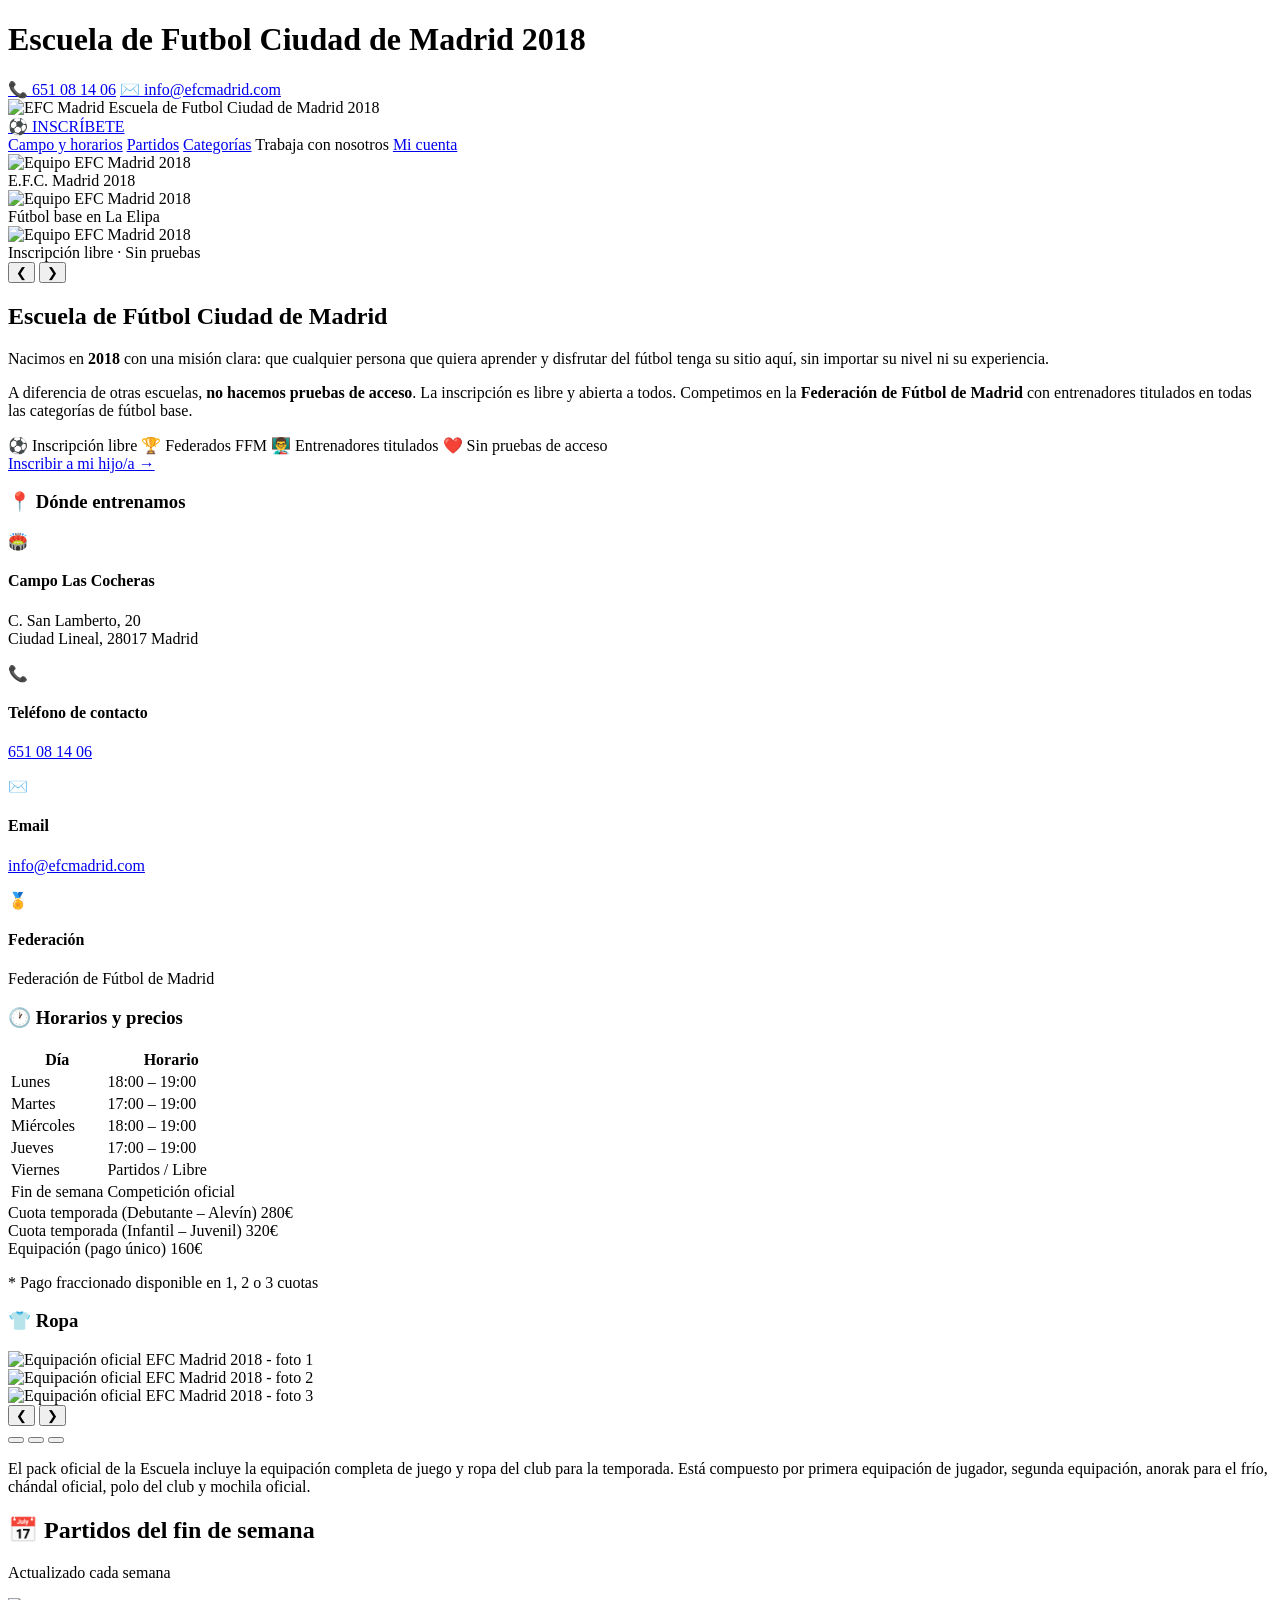
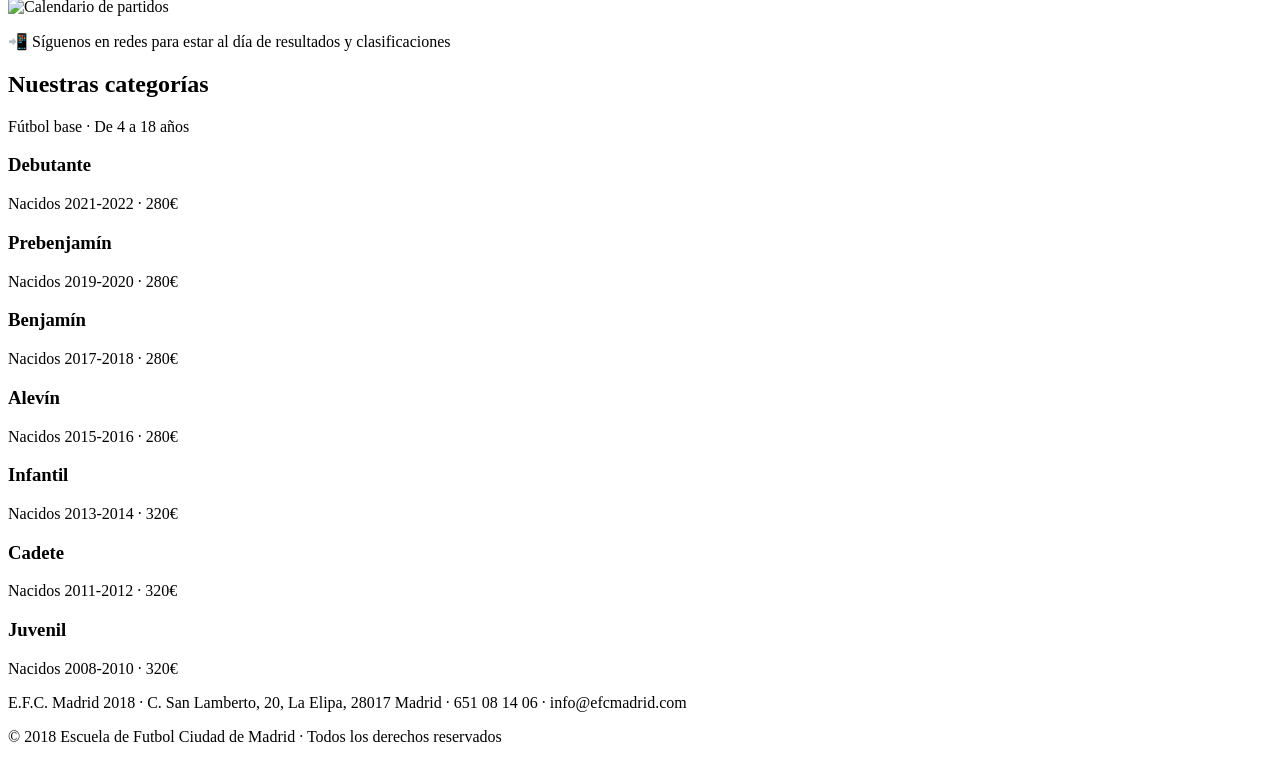
==== src/main/resources/templates/index.html @ 275560f4 "FIX: texto de la ropa del index corregido" ====
<!DOCTYPE html>
<html lang="es" xmlns:th="http://www.thymeleaf.org">
<head>
    <meta charset="UTF-8">
    <meta name="viewport" content="width=device-width, initial-scale=1.0">
    <title>Escuela de Futbol Ciudad de Madrid 2018 | EFC Madrid 2018</title>
    <meta name="description" content="Escuela de Futbol Ciudad de Madrid 2018. Equipo de futbol base en Madrid. Inscripciones abiertas para ninos y ninas.">
    <link rel="stylesheet" th:href="@{/css/styles.css}">
    <link rel="icon" th:href="@{/images/escudo.png}" type="image/png">
    <link href="https://fonts.googleapis.com/css2?family=Oswald:wght@400;600;700&family=Open+Sans:wght@400;600&display=swap" rel="stylesheet">
    <script src="/js/core/constants.js"></script>
    <script src="/js/app.js"></script>
    <script src="/js/index.js"></script>
</head>
<body>

<h1 class="seo-h1-hidden">Escuela de Futbol Ciudad de Madrid 2018</h1>

<!-- BARRA SUPERIOR -->
<div class="topbar">
    <span><a href="tel:651081406">📞 651 08 14 06</a></span>
    <span><a href="mailto:info@efcmadrid.com">✉️ info@efcmadrid.com</a></span>
</div>

<!-- NAVBAR -->
<nav class="navbar">
    <a class="navbar-brand" th:href="@{/}">
        <img th:src="@{/images/escudo.png}" alt="EFC Madrid"/>
        Escuela de Futbol Ciudad de Madrid 2018
    </a>
    <div class="navbar-center">
        <a href="#" data-action="ir-a-inscripcion" class="navbar-inscripcion">⚽ INSCRÍBETE</a>
    </div>
    <div class="navbar-links">
        <a href="#info">Campo y horarios</a>
        <a href="#partidos">Partidos</a>
        <a href="#categorias">Categorías</a>
        <a th:href="@{/trabaja}">Trabaja con nosotros</a>
        <a href="#" data-action="ir-a-cuenta">Mi cuenta</a>
    </div>
</nav>

<!-- HERO SPLIT -->
<div class="hero-split">
    <div class="carrusel">
        <div class="carrusel-slides" id="carrusel-slides">
            <div class="carrusel-slide">
                <img class="carrusel-slide-img" th:src="@{/images/fotoC1.jpeg}" alt="Equipo EFC Madrid 2018"/>
                <div class="carrusel-slide-overlay">
                    <div class="carrusel-texto">E.F.C. Madrid 2018</div>
                </div>
            </div>
            <div class="carrusel-slide">
                <img class="carrusel-slide-img" th:src="@{/images/fotoC2.jpeg}" alt="Equipo EFC Madrid 2018"/>
                <div class="carrusel-slide-overlay">
                    <div class="carrusel-texto">Fútbol base en La Elipa</div>
                </div>
            </div>
            <div class="carrusel-slide">
                <img class="carrusel-slide-img" th:src="@{/images/fotoC3.jpeg}" alt="Equipo EFC Madrid 2018"/>
                <div class="carrusel-slide-overlay">
                    <div class="carrusel-texto">Inscripción libre · Sin pruebas</div>
                </div>
            </div>
        </div>
        <button class="carrusel-btn prev" data-action="mover-carrusel" data-dir="-1">❮</button>
        <button class="carrusel-btn next" data-action="mover-carrusel" data-dir="1">❯</button>
        <div class="carrusel-dots" id="carrusel-dots">
            <div class="carrusel-dot active" data-action="ir-a-slide" data-slide="0"></div>
            <div class="carrusel-dot" data-action="ir-a-slide" data-slide="1"></div>
            <div class="carrusel-dot" data-action="ir-a-slide" data-slide="2"></div>
        </div>
    </div>

    <div class="club-hero">
        <h2>Escuela de Fútbol Ciudad de Madrid</h2>
        <p>Nacimos en <strong>2018</strong> con una misión clara:
            que cualquier persona que quiera aprender y disfrutar del fútbol tenga su sitio aquí,
            sin importar su nivel ni su experiencia.</p>
        <p>A diferencia de otras escuelas, <strong>no hacemos pruebas de acceso</strong>.
            La inscripción es libre y abierta a todos. Competimos en la
            <strong>Federación de Fútbol de Madrid</strong> con
            entrenadores titulados en todas las categorías de fútbol base.</p>
        <div class="club-valores">
            <span class="valor-badge">⚽ Inscripción libre</span>
            <span class="valor-badge">🏆 Federados FFM</span>
            <span class="valor-badge">👨‍🏫 Entrenadores titulados</span>
            <span class="valor-badge">❤️ Sin pruebas de acceso</span>
        </div>
        <a href="#" data-action="ir-a-inscripcion" class="btn-primary">Inscribir a mi hijo/a →</a>
    </div>
</div>

<!-- INFO + HORARIOS -->
<div class="info-split" id="info">
    <div class="info-left">
        <h3>📍 Dónde entrenamos</h3>
        <div class="info-item">
            <div class="info-item-icon">🏟️</div>
            <div class="info-item-text">
                <h4>Campo Las Cocheras</h4>
                <p>C. San Lamberto, 20<br>Ciudad Lineal, 28017 Madrid</p>
            </div>
        </div>
        <div class="info-item">
            <div class="info-item-icon">📞</div>
            <div class="info-item-text">
                <h4>Teléfono de contacto</h4>
                <p><a href="tel:651081406">651 08 14 06</a></p>
            </div>
        </div>
        <div class="info-item">
            <div class="info-item-icon">✉️</div>
            <div class="info-item-text">
                <h4>Email</h4>
                <p><a href="mailto:info@efcmadrid.com">info@efcmadrid.com</a></p>
            </div>
        </div>
        <div class="info-item">
            <div class="info-item-icon">🏅</div>
            <div class="info-item-text">
                <h4>Federación</h4>
                <p>Federación de Fútbol de Madrid</p>
            </div>
        </div>
    </div>

    <div class="info-right">
        <h3>🕐 Horarios y precios</h3>
        <table class="horario-tabla">
            <thead>
            <tr>
                <th>Día</th>
                <th>Horario</th>
            </tr>
            </thead>
            <tbody>
            <tr><td>Lunes</td><td>18:00 – 19:00</td></tr>
            <tr><td>Martes</td><td>17:00 – 19:00</td></tr>
            <tr><td>Miércoles</td><td>18:00 – 19:00</td></tr>
            <tr><td>Jueves</td><td>17:00 – 19:00</td></tr>
            <tr><td>Viernes</td><td>Partidos / Libre</td></tr>
            <tr><td>Fin de semana</td><td>Competición oficial</td></tr>
            </tbody>
        </table>
        <div class="precios">
            <div class="precio-item">
                <span>Cuota temporada (Debutante – Alevín)</span>
                <span>280€</span>
            </div>
            <div class="precio-item">
                <span>Cuota temporada (Infantil – Juvenil)</span>
                <span>320€</span>
            </div>
            <div class="precio-item">
                <span>Equipación (pago único)</span>
                <span>160€</span>
            </div>
            <p class="precios-nota">* Pago fraccionado disponible en 1, 2 o 3 cuotas</p>
        </div>
    </div>

    <div class="info-right info-ropa">
        <h3>👕 Ropa</h3>
        <div class="ropa-carrusel" id="ropa-carrusel">
            <div class="ropa-carrusel-track" id="ropa-carrusel-track">
                <div class="ropa-slide">
                    <img class="ropa-slide-img" th:src="@{/images/fotoRopa1.jpeg}" alt="Equipación oficial EFC Madrid 2018 - foto 1"/>
                </div>
                <div class="ropa-slide">
                    <img class="ropa-slide-img" th:src="@{/images/fotoRopa2.jpeg}" alt="Equipación oficial EFC Madrid 2018 - foto 2"/>
                </div>
                <div class="ropa-slide">
                    <img class="ropa-slide-img" th:src="@{/images/fotoRopa3.jpeg}" alt="Equipación oficial EFC Madrid 2018 - foto 3"/>
                </div>
            </div>
            <button class="ropa-carrusel-btn prev" data-action="ropa-prev" aria-label="Imagen anterior">❮</button>
            <button class="ropa-carrusel-btn next" data-action="ropa-next" aria-label="Imagen siguiente">❯</button>
            <div class="ropa-carrusel-dots" id="ropa-carrusel-dots">
                <button class="ropa-dot active" data-action="ropa-go" data-slide="0" aria-label="Ver imagen 1"></button>
                <button class="ropa-dot" data-action="ropa-go" data-slide="1" aria-label="Ver imagen 2"></button>
                <button class="ropa-dot" data-action="ropa-go" data-slide="2" aria-label="Ver imagen 3"></button>
            </div>
        </div>
        <p class="ropa-desc">
            El pack oficial de la Escuela incluye la equipación completa de juego y ropa del club para la temporada.
            Está compuesto por primera equipación de jugador, segunda equipación, anorak para el frío, chándal oficial,
            polo del club y mochila oficial.
        </p>
    </div>
</div>

<!-- CALENDARIO + CATEGORÍAS -->
<div class="cal-cat-split">
    <div class="calendario-section" id="partidos">
        <h2>📅 Partidos del fin de semana</h2>
        <p class="sub">Actualizado cada semana</p>
        <img th:src="@{/images/calendario.png}" alt="Calendario de partidos"/>
        <p class="aviso">📲 Síguenos en redes para estar al día de resultados y clasificaciones</p>
    </div>

    <div class="categorias-section" id="categorias">
        <h2>Nuestras categorías</h2>
        <p class="sub">Fútbol base · De 4 a 18 años</p>
        <div class="categorias-grid">
            <div class="categoria-card">
                <h3>Debutante</h3>
                <p>Nacidos 2021-2022 · 280€</p>
            </div>
            <div class="categoria-card">
                <h3>Prebenjamín</h3>
                <p>Nacidos 2019-2020 · 280€</p>
            </div>
            <div class="categoria-card">
                <h3>Benjamín</h3>
                <p>Nacidos 2017-2018 · 280€</p>
            </div>
            <div class="categoria-card">
                <h3>Alevín</h3>
                <p>Nacidos 2015-2016 · 280€</p>
            </div>
            <div class="categoria-card">
                <h3>Infantil</h3>
                <p>Nacidos 2013-2014 · 320€</p>
            </div>
            <div class="categoria-card">
                <h3>Cadete</h3>
                <p>Nacidos 2011-2012 · 320€</p>
            </div>
            <div class="categoria-card categoria-card-wide">
                <h3>Juvenil</h3>
                <p>Nacidos 2008-2010 · 320€</p>
            </div>
        </div>
    </div>
</div>

<!-- FOOTER -->
<footer class="footer">
    <p th:text="#{footer.full.line1}">E.F.C. Madrid 2018 · C. San Lamberto, 20, La Elipa, 28017 Madrid · 651 08 14 06 · info@efcmadrid.com</p>
    <p th:text="#{footer.full.line2}">© 2018 Escuela de Futbol Ciudad de Madrid · Todos los derechos reservados</p>
</footer>

</body>
</html>
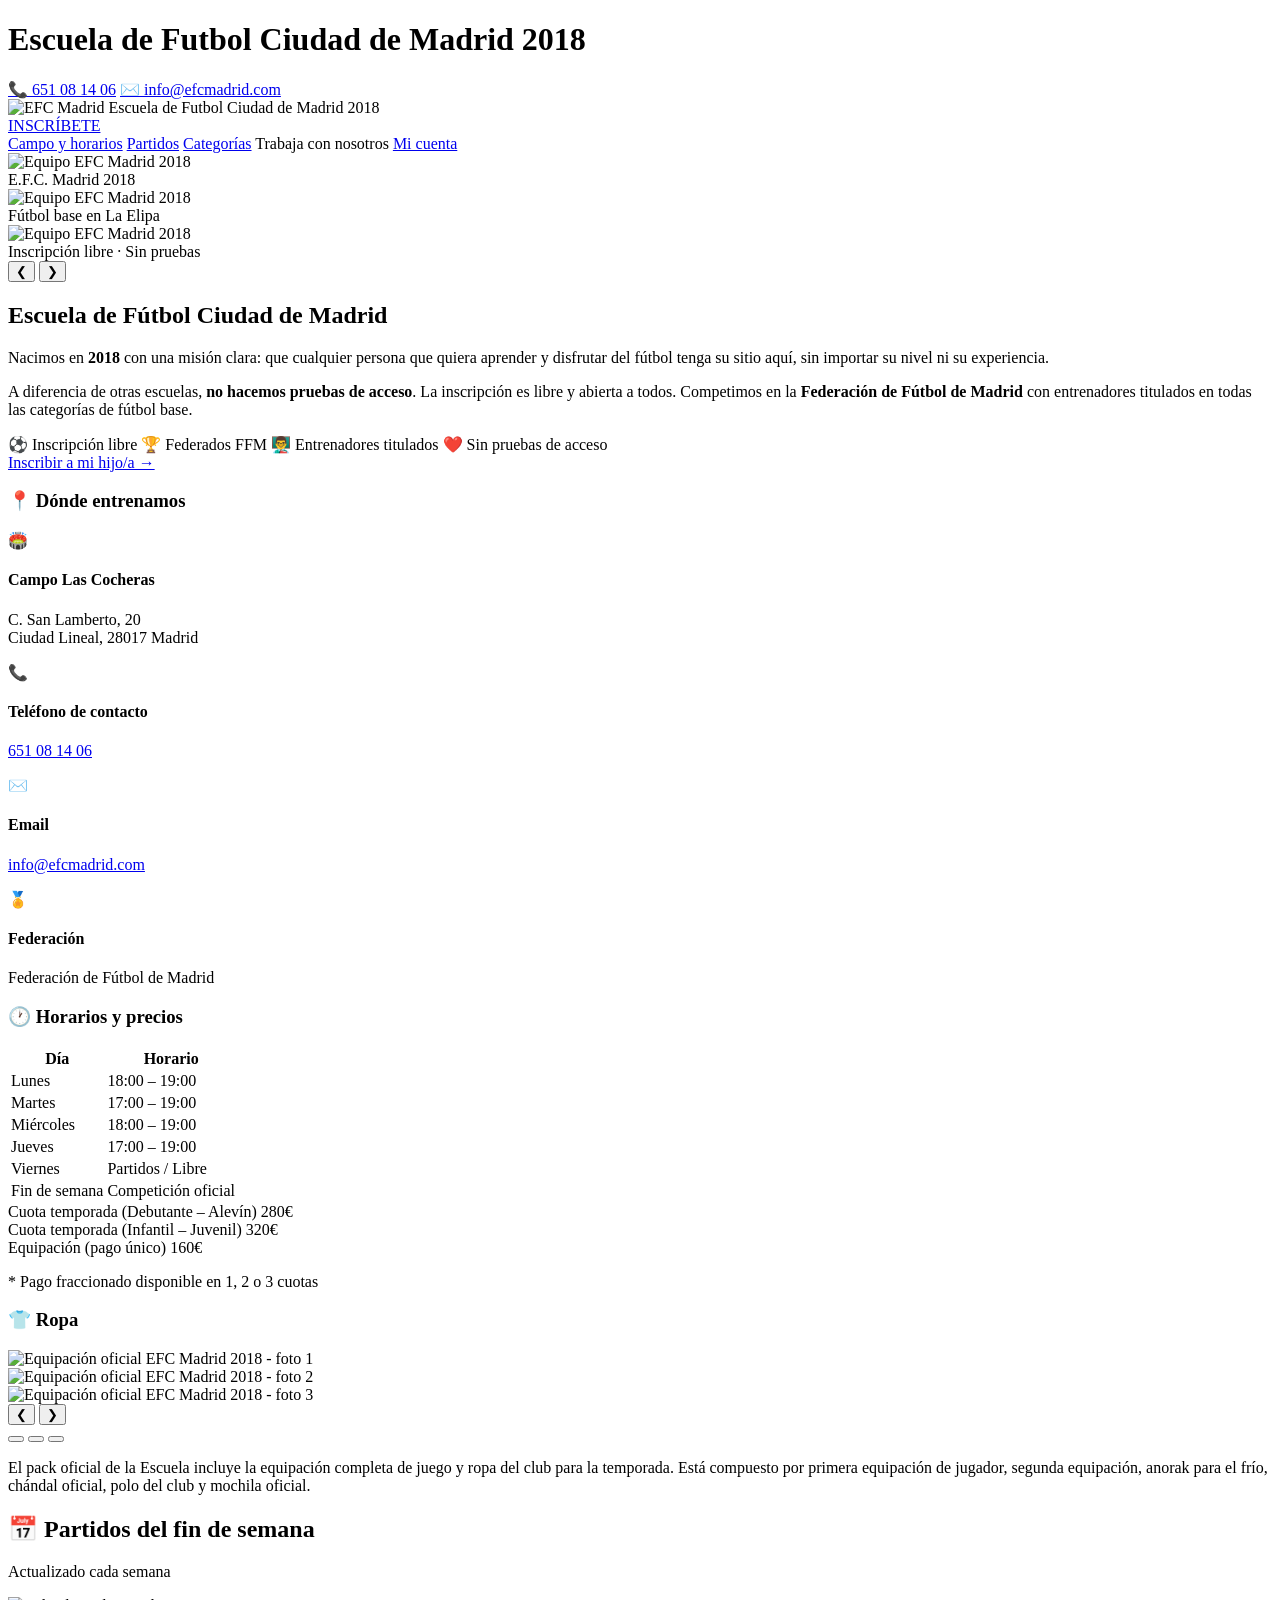
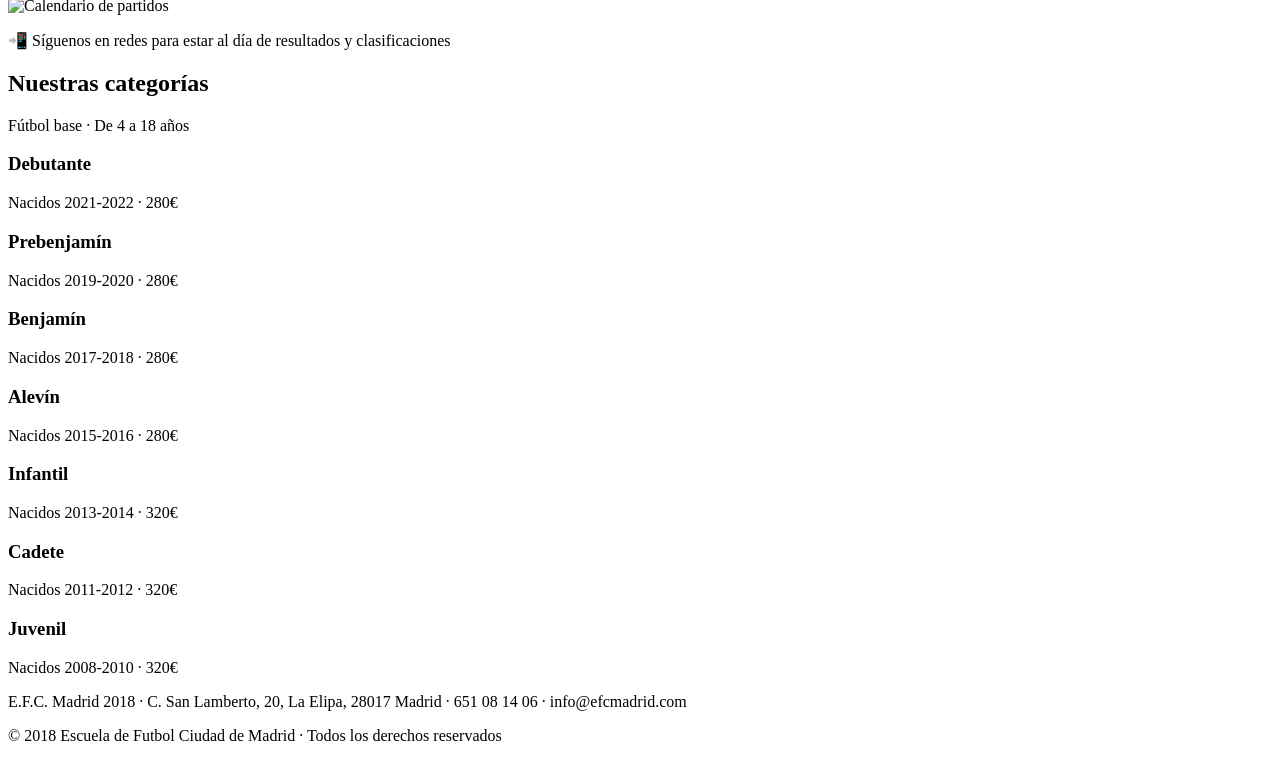
==== commit 17cd49d8: "Merge remote-tracking branch 'origin/main'" ====
--- a/src/main/resources/templates/index.html
+++ b/src/main/resources/templates/index.html
@@ -29,7 +29,7 @@
         Escuela de Futbol Ciudad de Madrid 2018
     </a>
     <div class="navbar-center">
-        <a href="#" data-action="ir-a-inscripcion" class="navbar-inscripcion">⚽ INSCRÍBETE</a>
+        <a href="#" data-action="ir-a-inscripcion" class="navbar-inscripcion">INSCRÍBETE</a>
     </div>
     <div class="navbar-links">
         <a href="#info">Campo y horarios</a>
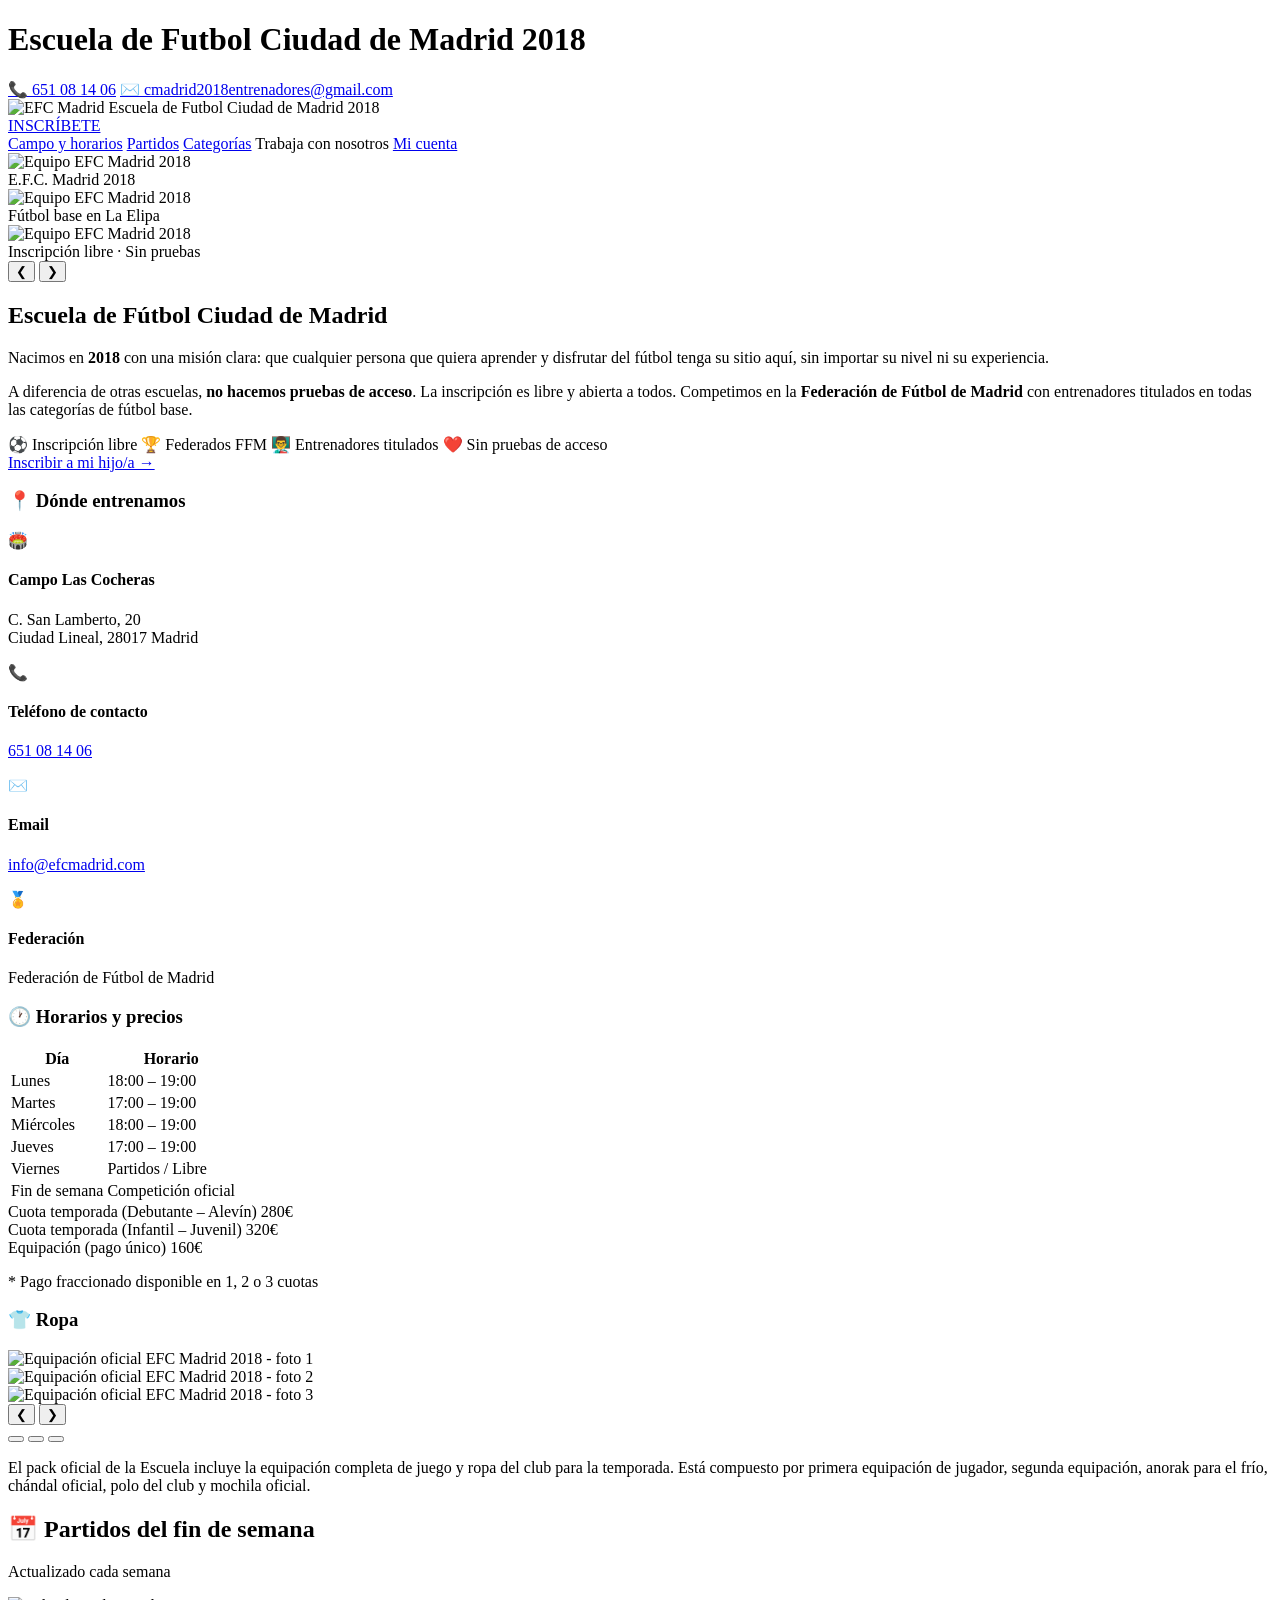
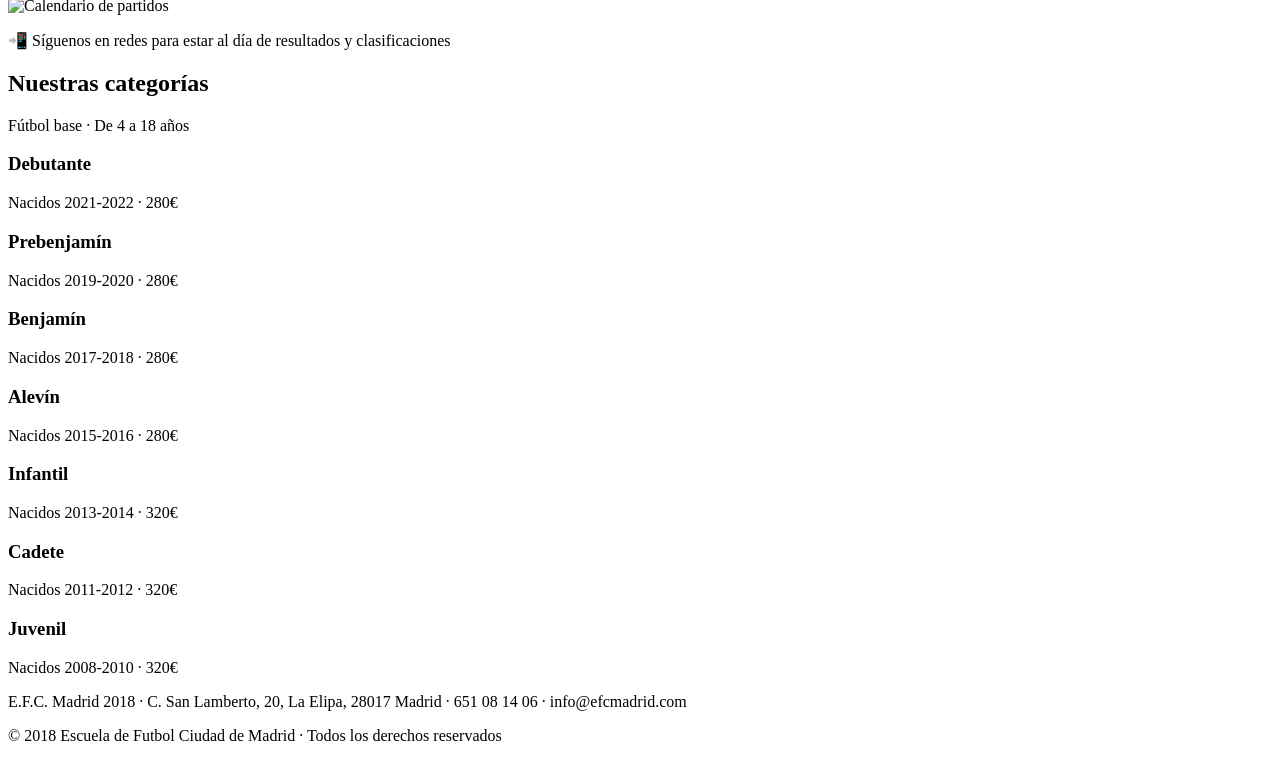
==== commit 1cad701c: "FIX: EMAIL" ====
--- a/src/main/resources/templates/index.html
+++ b/src/main/resources/templates/index.html
@@ -19,7 +19,7 @@
 <!-- BARRA SUPERIOR -->
 <div class="topbar">
     <span><a href="tel:651081406">📞 651 08 14 06</a></span>
-    <span><a href="mailto:info@efcmadrid.com">✉️ info@efcmadrid.com</a></span>
+    <span><a href="mailto:info@efcmadrid.com">✉️ cmadrid2018entrenadores@gmail.com</a></span>
 </div>
 
 <!-- NAVBAR -->
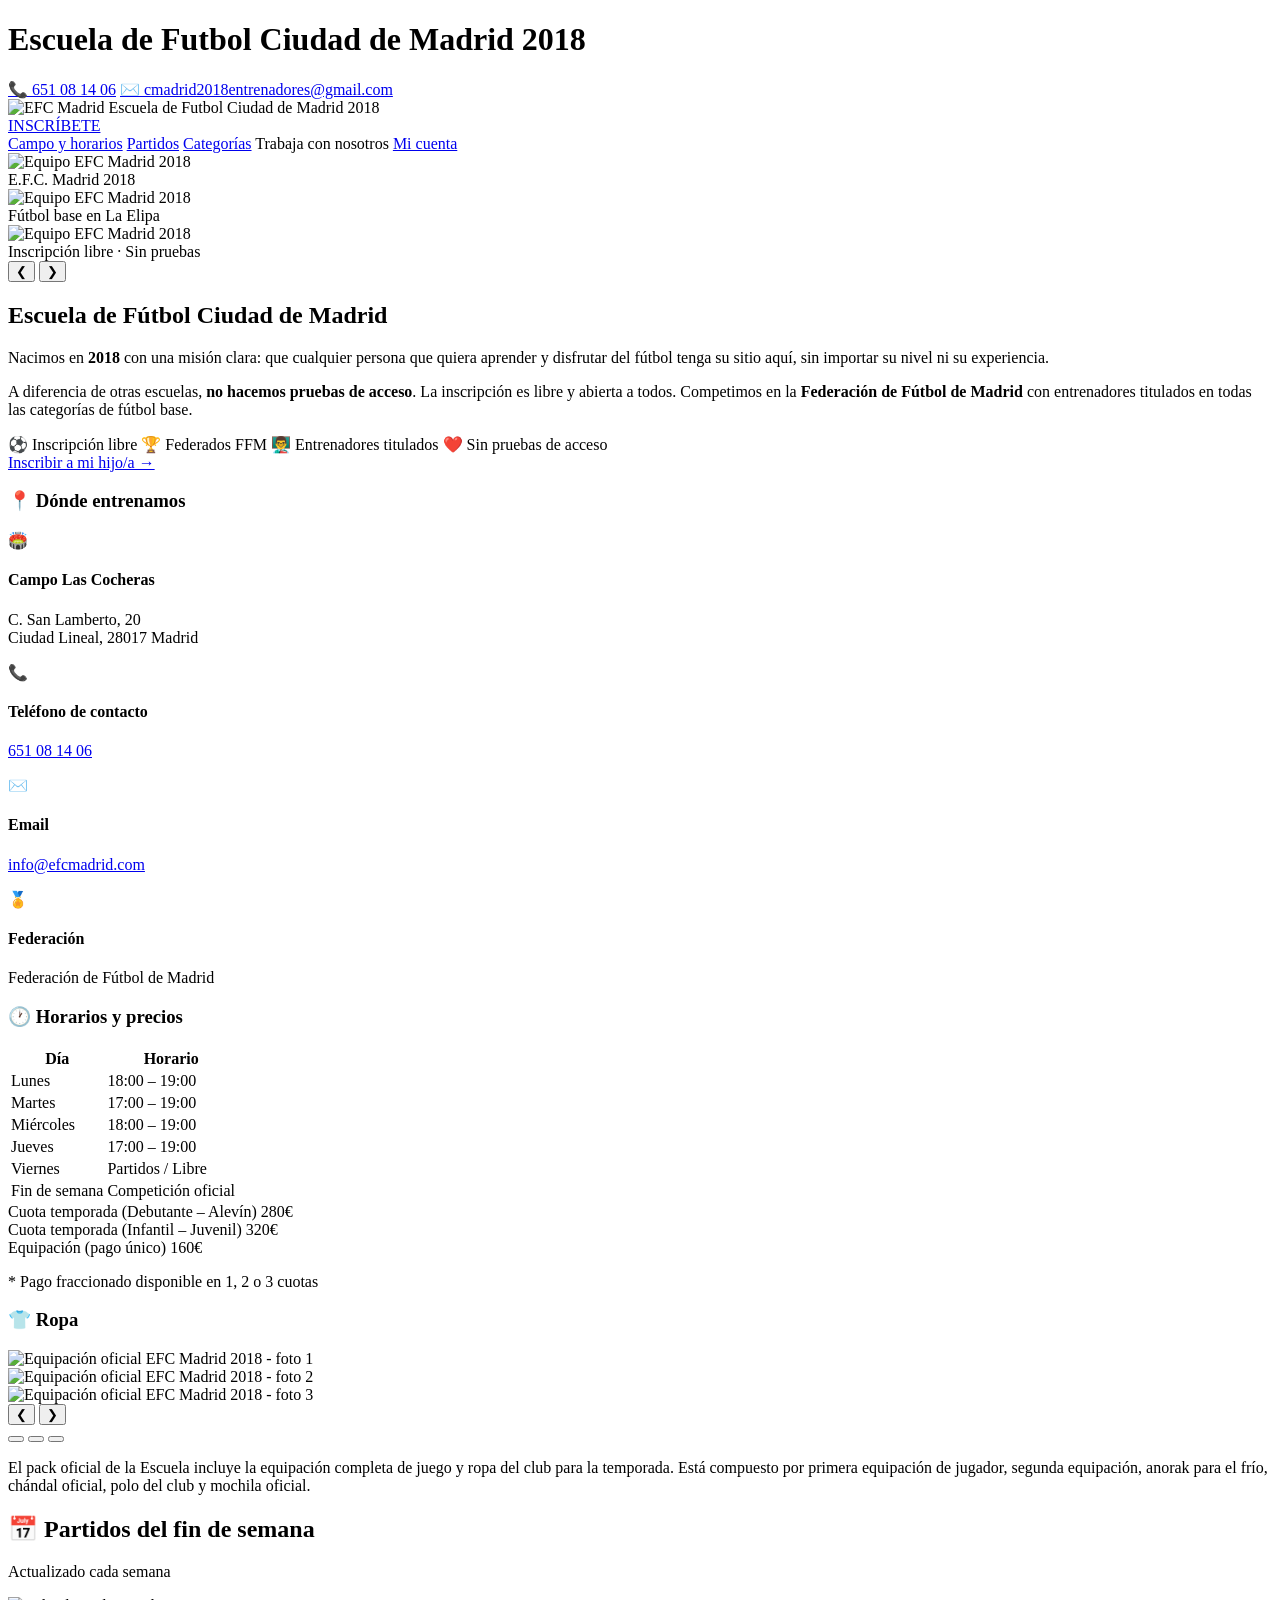
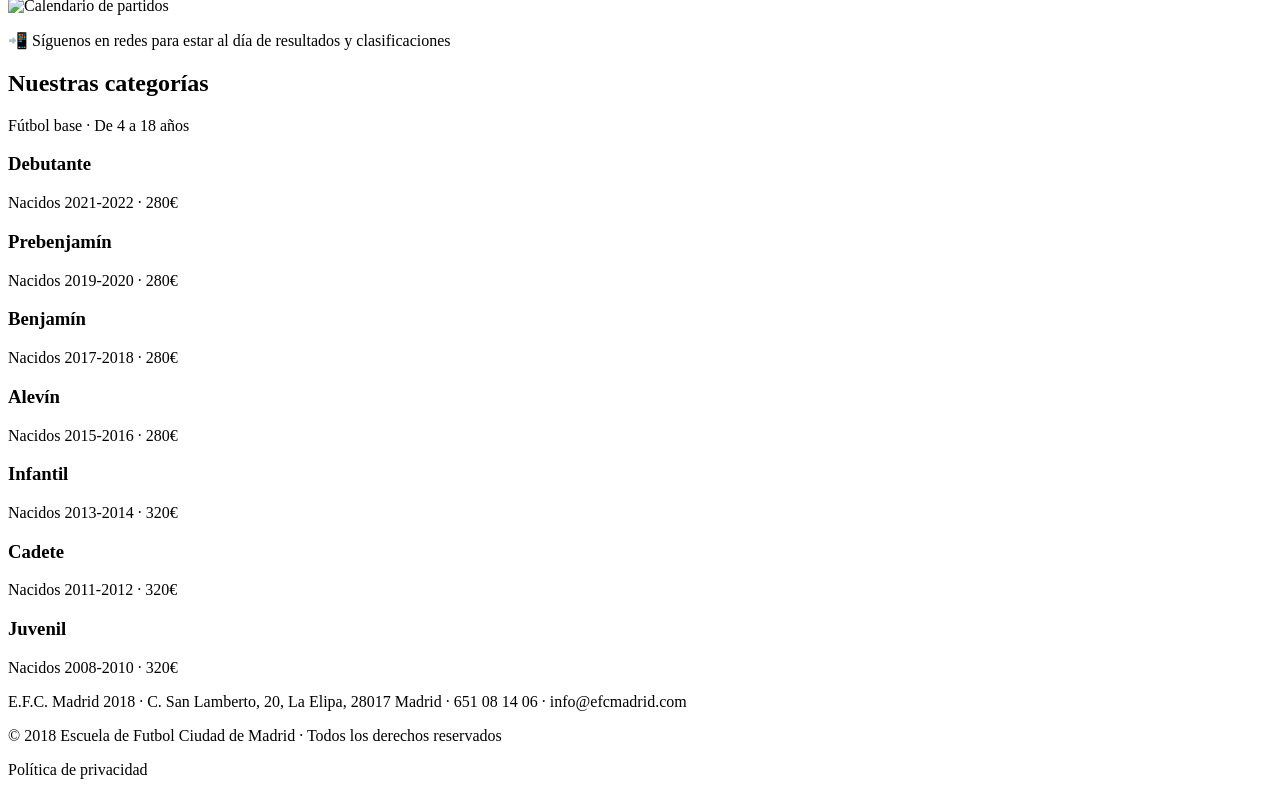
==== commit 2bb1c2a2: "ADD: terminos y condiciones para tratar los datos (RGPD)" ====
--- a/src/main/resources/templates/index.html
+++ b/src/main/resources/templates/index.html
@@ -239,6 +239,7 @@
 <footer class="footer">
     <p th:text="#{footer.full.line1}">E.F.C. Madrid 2018 · C. San Lamberto, 20, La Elipa, 28017 Madrid · 651 08 14 06 · info@efcmadrid.com</p>
     <p th:text="#{footer.full.line2}">© 2018 Escuela de Futbol Ciudad de Madrid · Todos los derechos reservados</p>
+    <a th:href="@{/privacidad}">Política de privacidad</a>
 </footer>
 
 </body>
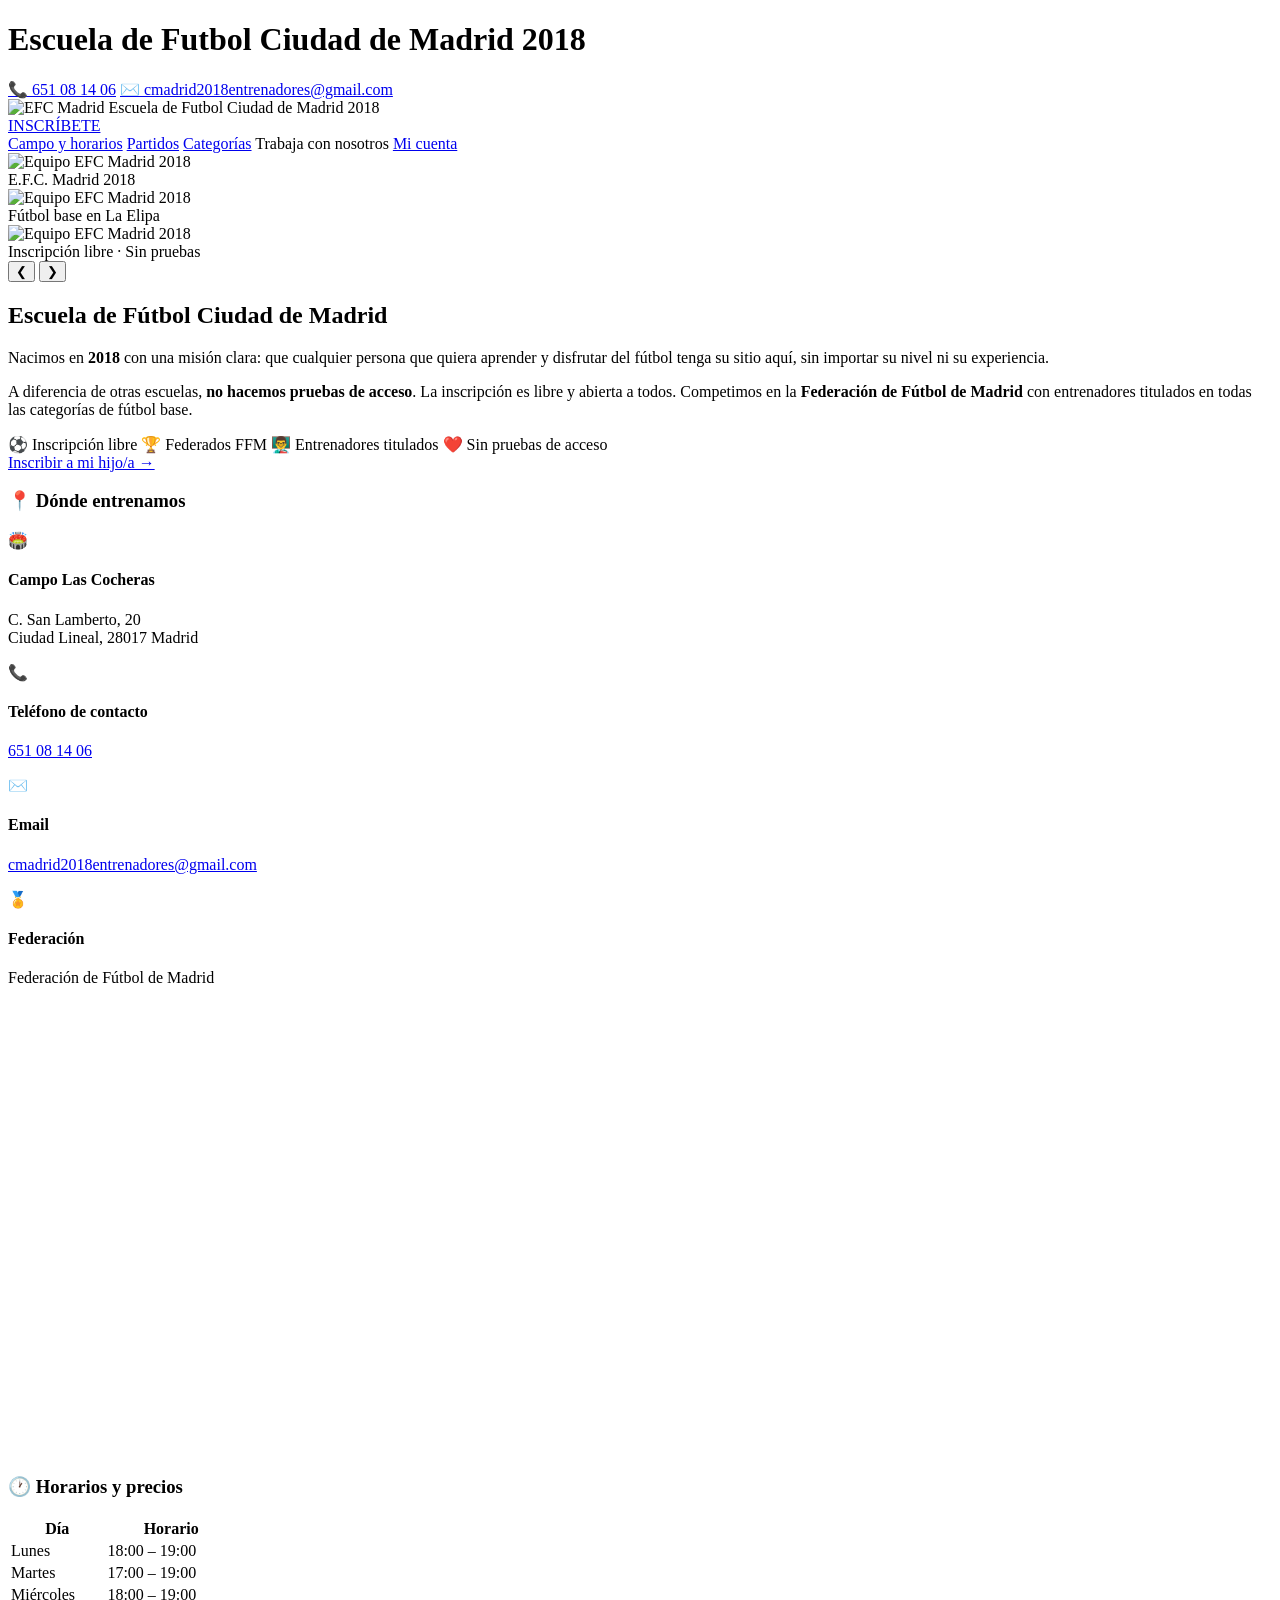
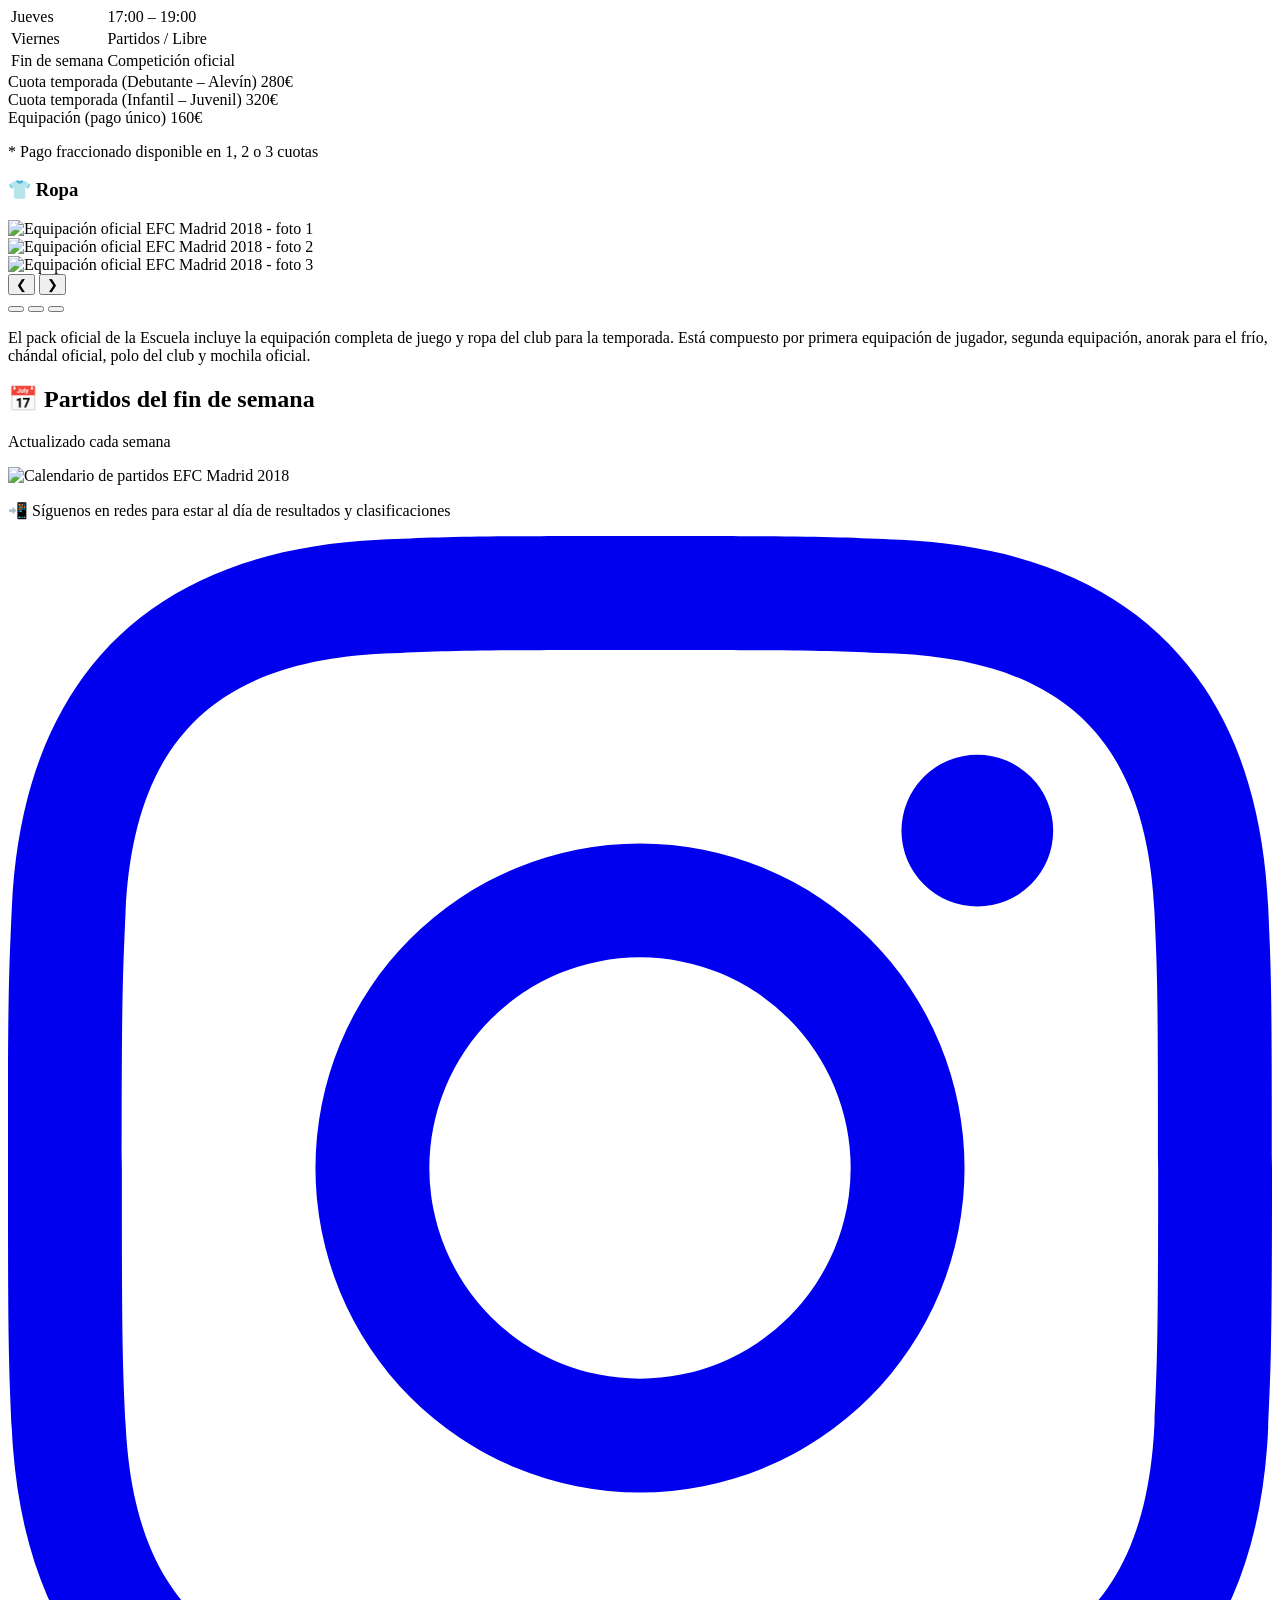
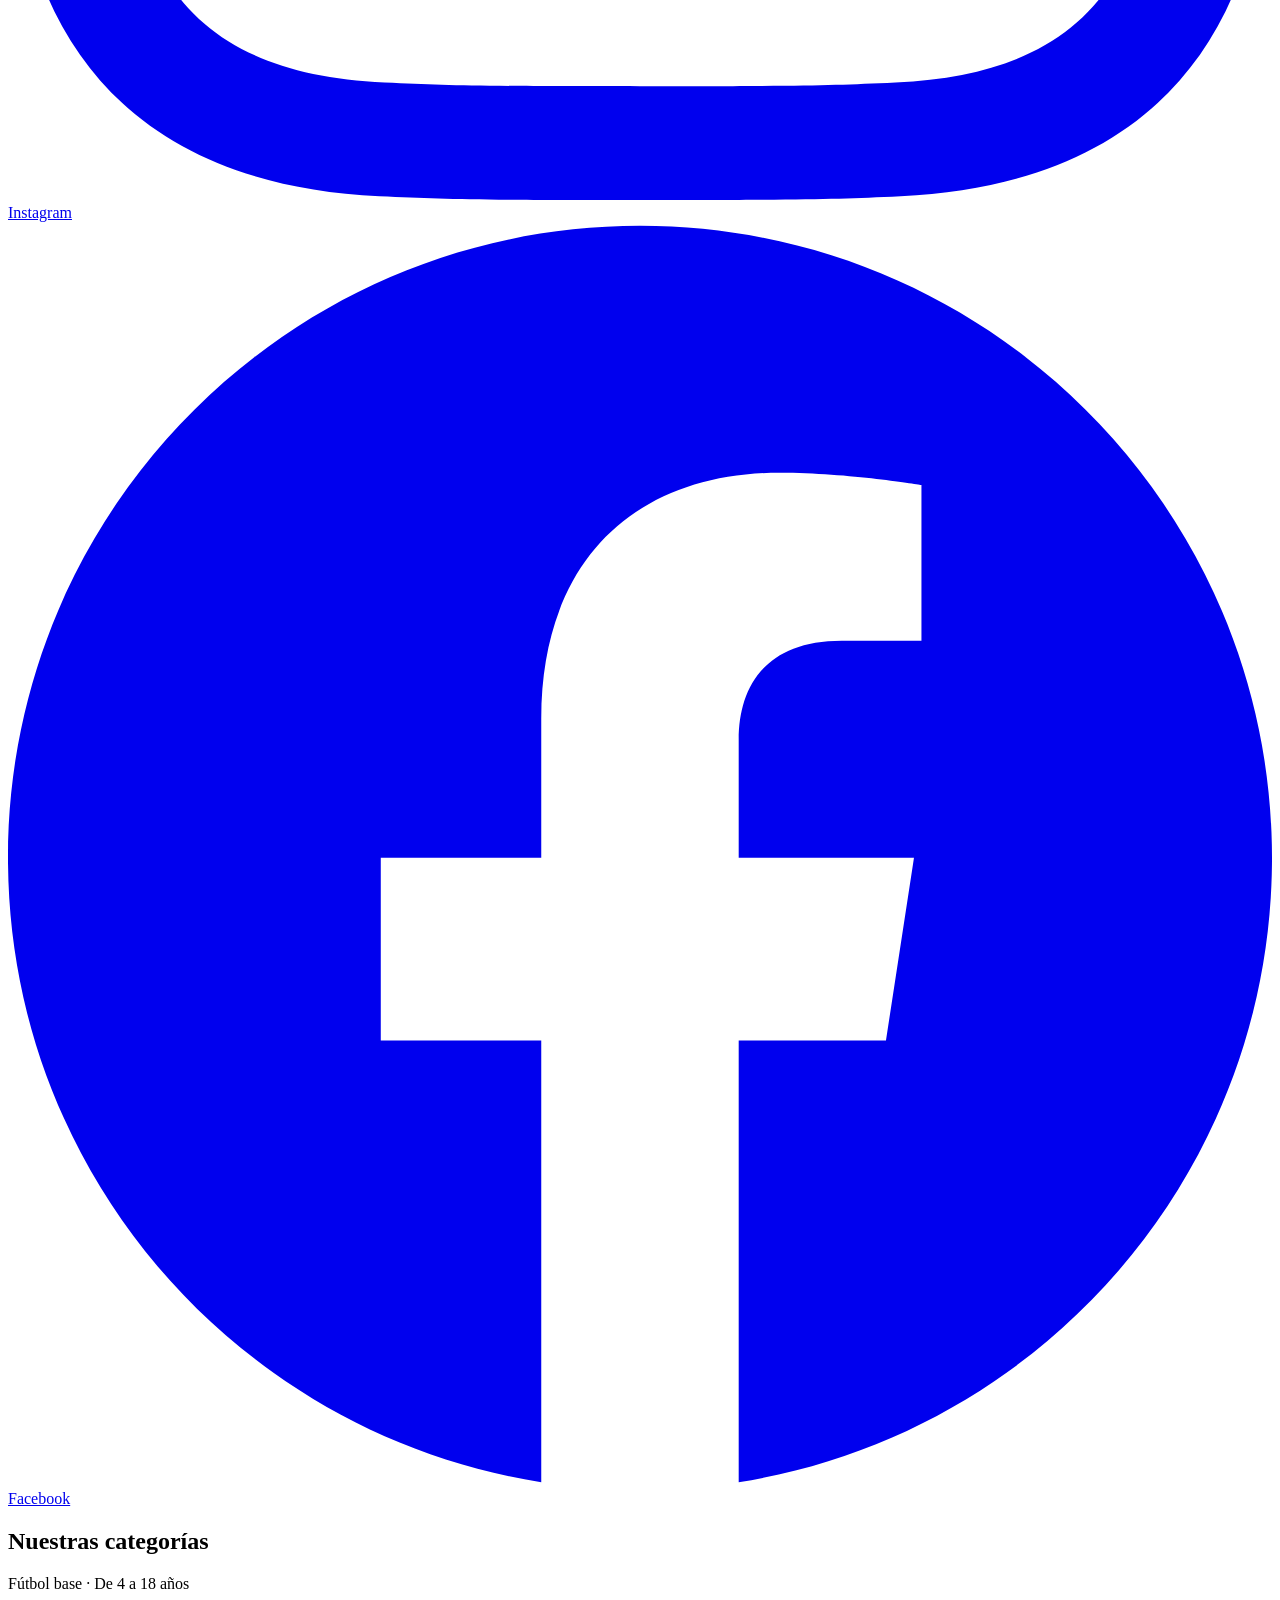
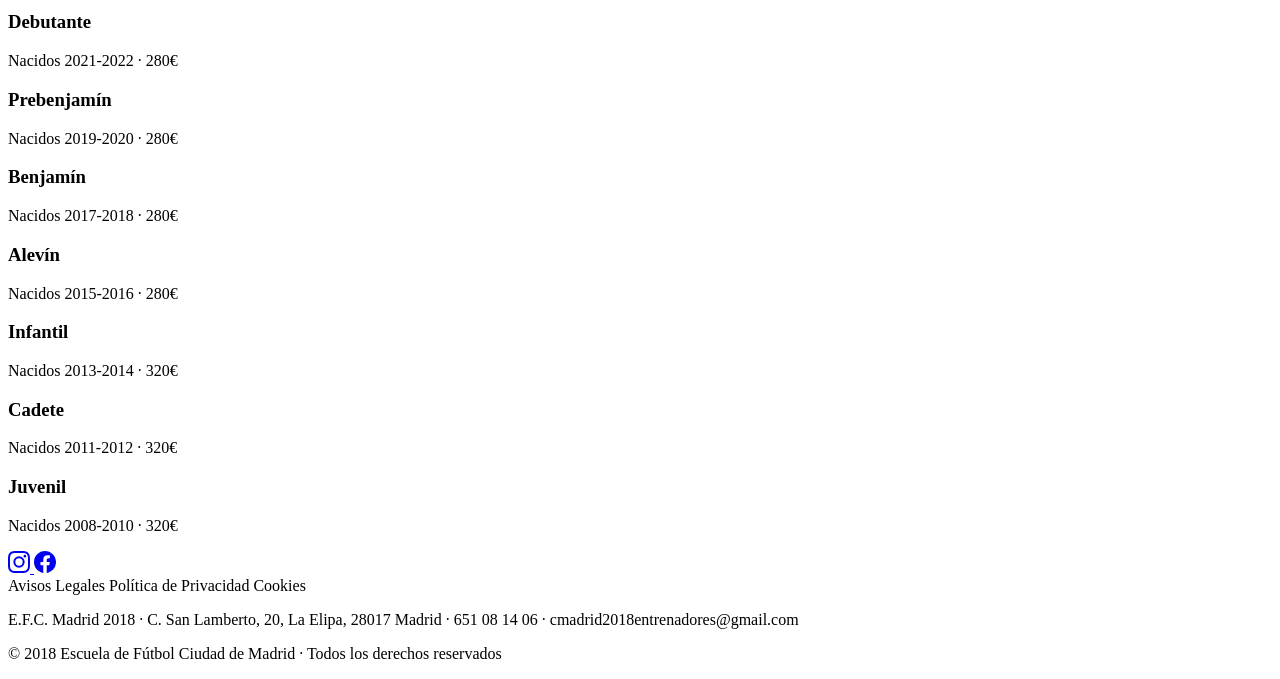
==== commit edbf49d9: "ADD: mapa añadido a la seccion de campo y horarios. Etiquetas que redirigen directamente a las redes" ====
--- a/src/main/resources/templates/index.html
+++ b/src/main/resources/templates/index.html
@@ -1,10 +1,15 @@
 <!DOCTYPE html>
-<html lang="es" xmlns:th="http://www.thymeleaf.org">
+<html lang="es">
 <head>
     <meta charset="UTF-8">
     <meta name="viewport" content="width=device-width, initial-scale=1.0">
     <title>Escuela de Futbol Ciudad de Madrid 2018 | EFC Madrid 2018</title>
-    <meta name="description" content="Escuela de Futbol Ciudad de Madrid 2018. Equipo de futbol base en Madrid. Inscripciones abiertas para ninos y ninas.">
+    <meta name="description" content="Escuela de Fútbol Ciudad de Madrid 2018. Fútbol base en La Elipa para niños y niñas de 4 a 18 años. Inscripción libre, sin pruebas de acceso. Entrenadores titulados. Federados FFM."/>
+    <meta name="keywords" content="escuela futbol madrid, futbol base madrid, futbol la elipa, futbol infantil madrid, futbol juvenil madrid, EFC Madrid"/>
+    <meta property="og:title" content="Escuela de Fútbol Ciudad de Madrid 2018"/>
+    <meta property="og:description" content="Fútbol base en La Elipa para niños de 4 a 18 años. Inscripción libre y sin pruebas de acceso."/>
+    <meta property="og:url" content="https://efcmadrid2018.com"/>
+    <meta property="og:type" content="website"/>
     <link rel="stylesheet" th:href="@{/css/styles.css}">
     <link rel="icon" th:href="@{/images/escudo.png}" type="image/png">
     <link href="https://fonts.googleapis.com/css2?family=Oswald:wght@400;600;700&family=Open+Sans:wght@400;600&display=swap" rel="stylesheet">
@@ -19,7 +24,7 @@
 <!-- BARRA SUPERIOR -->
 <div class="topbar">
     <span><a href="tel:651081406">📞 651 08 14 06</a></span>
-    <span><a href="mailto:info@efcmadrid.com">✉️ cmadrid2018entrenadores@gmail.com</a></span>
+    <span><a href="mailto:cmadrid2018entrenadores@gmail.com">✉️ cmadrid2018entrenadores@gmail.com</a></span>
 </div>
 
 <!-- NAVBAR -->
@@ -113,7 +118,7 @@
             <div class="info-item-icon">✉️</div>
             <div class="info-item-text">
                 <h4>Email</h4>
-                <p><a href="mailto:info@efcmadrid.com">info@efcmadrid.com</a></p>
+                <p><a href="mailto:cmadrid2018entrenadores@gmail.com">cmadrid2018entrenadores@gmail.com</a></p>
             </div>
         </div>
         <div class="info-item">
@@ -122,6 +127,11 @@
                 <h4>Federación</h4>
                 <p>Federación de Fútbol de Madrid</p>
             </div>
+        </div>
+
+        <!-- MAPA GOOGLE MAPS -->
+        <div class="mapa-container">
+            <iframe title="Mapa de ubicación" src="https://www.google.com/maps/embed?pb=!1m18!1m12!1m3!1d3037.4229421502796!2d-3.653195523597633!3d40.42163275534041!2m3!1f0!2f0!3f0!3m2!1i1024!2i768!4f13.1!3m3!1m2!1s0xd422f2dbd1f0f91%3A0x8de8bdaffdf27888!2sEscuela%20de%20F%C3%BAtbol%20Ciudad%20de%20Madrid!5e0!3m2!1ses!2ses!4v1774116840928!5m2!1ses!2ses" width="600" height="450" style="border:0;" allowfullscreen="" loading="lazy" referrerpolicy="no-referrer-when-downgrade"></iframe>
         </div>
     </div>
 
@@ -195,8 +205,20 @@
     <div class="calendario-section" id="partidos">
         <h2>📅 Partidos del fin de semana</h2>
         <p class="sub">Actualizado cada semana</p>
-        <img th:src="@{/images/calendario.png}" alt="Calendario de partidos"/>
-        <p class="aviso">📲 Síguenos en redes para estar al día de resultados y clasificaciones</p>
+        <img th:src="@{/images/calendario.png}" alt="Calendario de partidos EFC Madrid 2018"/>
+        <div class="redes-sociales">
+            <p class="aviso">📲 Síguenos en redes para estar al día de resultados y clasificaciones</p>
+            <div class="redes-botones">
+                <a href="https://www.instagram.com/efcmadrid2018" target="_blank" rel="noopener noreferrer" class="red-btn red-instagram">
+                    <svg viewBox="0 0 24 24" style="fill: currentColor" aria-hidden="true"><path d="M12 2.163c3.204 0 3.584.012 4.85.07 3.252.148 4.771 1.691 4.919 4.919.058 1.265.069 1.645.069 4.849 0 3.205-.012 3.584-.069 4.849-.149 3.225-1.664 4.771-4.919 4.919-1.266.058-1.644.07-4.85.07-3.204 0-3.584-.012-4.849-.07-3.26-.149-4.771-1.699-4.919-4.92-.058-1.265-.07-1.644-.07-4.849 0-3.204.013-3.583.07-4.849.149-3.227 1.664-4.771 4.919-4.919 1.266-.057 1.645-.069 4.849-.069zM12 0C8.741 0 8.333.014 7.053.072 2.695.272.273 2.69.073 7.052.014 8.333 0 8.741 0 12c0 3.259.014 3.668.072 4.948.2 4.358 2.618 6.78 6.98 6.98C8.333 23.986 8.741 24 12 24c3.259 0 3.668-.014 4.948-.072 4.354-.2 6.782-2.618 6.979-6.98.059-1.28.073-1.689.073-4.948 0-3.259-.014-3.667-.072-4.947-.196-4.354-2.617-6.78-6.979-6.98C15.668.014 15.259 0 12 0zm0 5.838a6.162 6.162 0 100 12.324 6.162 6.162 0 000-12.324zM12 16a4 4 0 110-8 4 4 0 010 8zm6.406-11.845a1.44 1.44 0 100 2.881 1.44 1.44 0 000-2.881z"/></svg>
+                    Instagram
+                </a>
+                <a href="https://www.facebook.com/p/Escuela-De-F%C3%BAtbol-Ciudad-De-Madrid-100063785071391/" target="_blank" rel="noopener noreferrer" class="red-btn red-facebook">
+                    <svg viewBox="0 0 24 24" style="fill: currentColor" aria-hidden="true"><path d="M24 12.073c0-6.627-5.373-12-12-12s-12 5.373-12 12c0 5.99 4.388 10.954 10.125 11.854v-8.385H7.078v-3.47h3.047V9.43c0-3.007 1.792-4.669 4.533-4.669 1.312 0 2.686.235 2.686.235v2.953H15.83c-1.491 0-1.956.925-1.956 1.874v2.25h3.328l-.532 3.47h-2.796v8.385C19.612 23.027 24 18.062 24 12.073z"/></svg>
+                    Facebook
+                </a>
+            </div>
+        </div>
     </div>
 
     <div class="categorias-section" id="categorias">
@@ -237,9 +259,21 @@
 
 <!-- FOOTER -->
 <footer class="footer">
-    <p th:text="#{footer.full.line1}">E.F.C. Madrid 2018 · C. San Lamberto, 20, La Elipa, 28017 Madrid · 651 08 14 06 · info@efcmadrid.com</p>
-    <p th:text="#{footer.full.line2}">© 2018 Escuela de Futbol Ciudad de Madrid · Todos los derechos reservados</p>
-    <a th:href="@{/privacidad}">Política de privacidad</a>
+    <div class="footer-redes">
+        <a href="https://www.instagram.com/efcmadrid2018" target="_blank" rel="noopener noreferrer" aria-label="Instagram EFC Madrid">
+            <svg viewBox="0 0 24 24" style="fill: currentColor" width="22" height="22"><path d="M12 2.163c3.204 0 3.584.012 4.85.07 3.252.148 4.771 1.691 4.919 4.919.058 1.265.069 1.645.069 4.849 0 3.205-.012 3.584-.069 4.849-.149 3.225-1.664 4.771-4.919 4.919-1.266.058-1.644.07-4.85.07-3.204 0-3.584-.012-4.849-.07-3.26-.149-4.771-1.699-4.919-4.92-.058-1.265-.07-1.644-.07-4.849 0-3.204.013-3.583.07-4.849.149-3.227 1.664-4.771 4.919-4.919 1.266-.057 1.645-.069 4.849-.069zM12 0C8.741 0 8.333.014 7.053.072 2.695.272.273 2.69.073 7.052.014 8.333 0 8.741 0 12c0 3.259.014 3.668.072 4.948.2 4.358 2.618 6.78 6.98 6.98C8.333 23.986 8.741 24 12 24c3.259 0 3.668-.014 4.948-.072 4.354-.2 6.782-2.618 6.979-6.98.059-1.28.073-1.689.073-4.948 0-3.259-.014-3.667-.072-4.947-.196-4.354-2.617-6.78-6.979-6.98C15.668.014 15.259 0 12 0zm0 5.838a6.162 6.162 0 100 12.324 6.162 6.162 0 000-12.324zM12 16a4 4 0 110-8 4 4 0 010 8zm6.406-11.845a1.44 1.44 0 100 2.881 1.44 1.44 0 000-2.881z"/></svg>
+        </a>
+        <a href="https://www.facebook.com/p/Escuela-De-F%C3%BAtbol-Ciudad-De-Madrid-100063785071391/" target="_blank" rel="noopener noreferrer" aria-label="Facebook EFC Madrid">
+            <svg viewBox="0 0 24 24" style="fill: currentColor" width="22" height="22"><path d="M24 12.073c0-6.627-5.373-12-12-12s-12 5.373-12 12c0 5.99 4.388 10.954 10.125 11.854v-8.385H7.078v-3.47h3.047V9.43c0-3.007 1.792-4.669 4.533-4.669 1.312 0 2.686.235 2.686.235v2.953H15.83c-1.491 0-1.956.925-1.956 1.874v2.25h3.328l-.532 3.47h-2.796v8.385C19.612 23.027 24 18.062 24 12.073z"/></svg>
+        </a>
+    </div>
+    <div class="footer-links">
+        <a th:href="@{/privacidad}">Avisos Legales</a>
+        <a th:href="@{/privacidad}">Política de Privacidad</a>
+        <a th:href="@{/privacidad}">Cookies</a>
+    </div>
+    <p th:text="#{footer.full.line1}">E.F.C. Madrid 2018 · C. San Lamberto, 20, La Elipa, 28017 Madrid · 651 08 14 06 · cmadrid2018entrenadores@gmail.com</p>
+    <p th:text="#{footer.full.line2}">© 2018 Escuela de Fútbol Ciudad de Madrid · Todos los derechos reservados</p>
 </footer>
 
 </body>
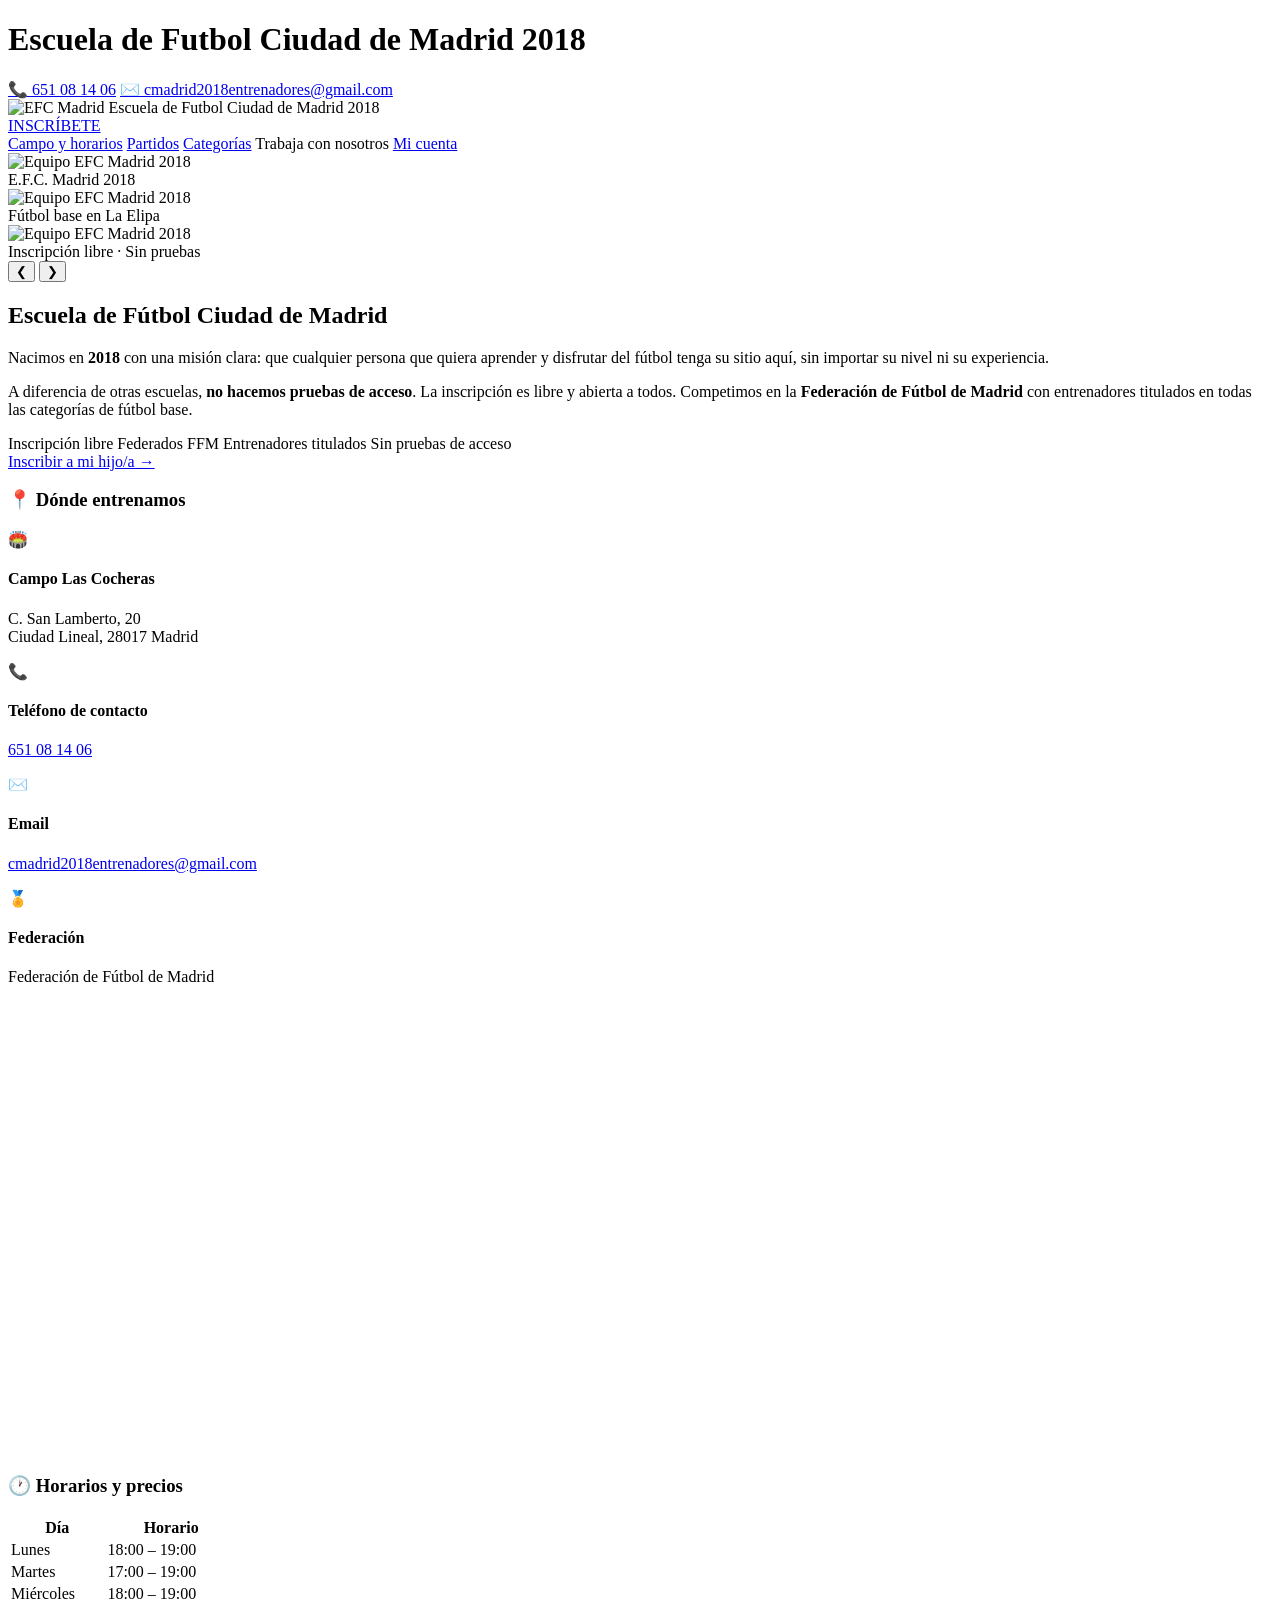
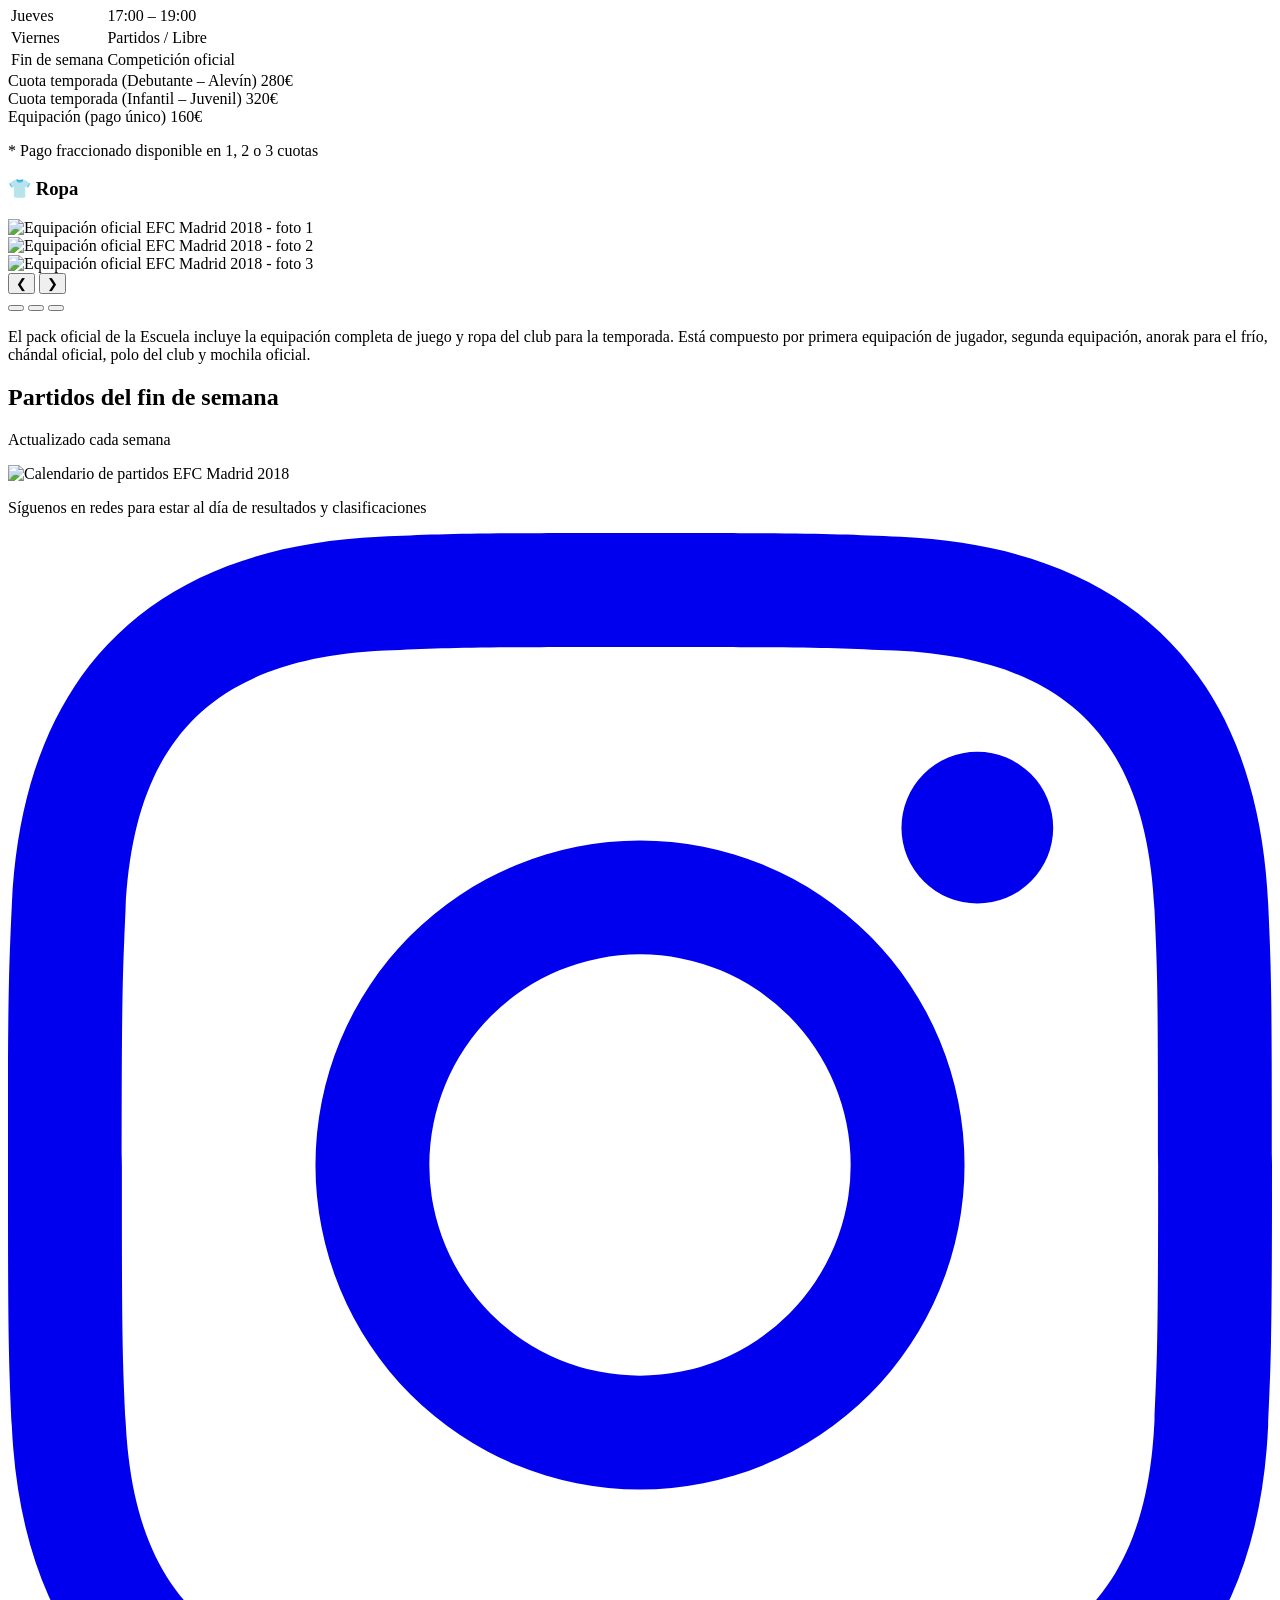
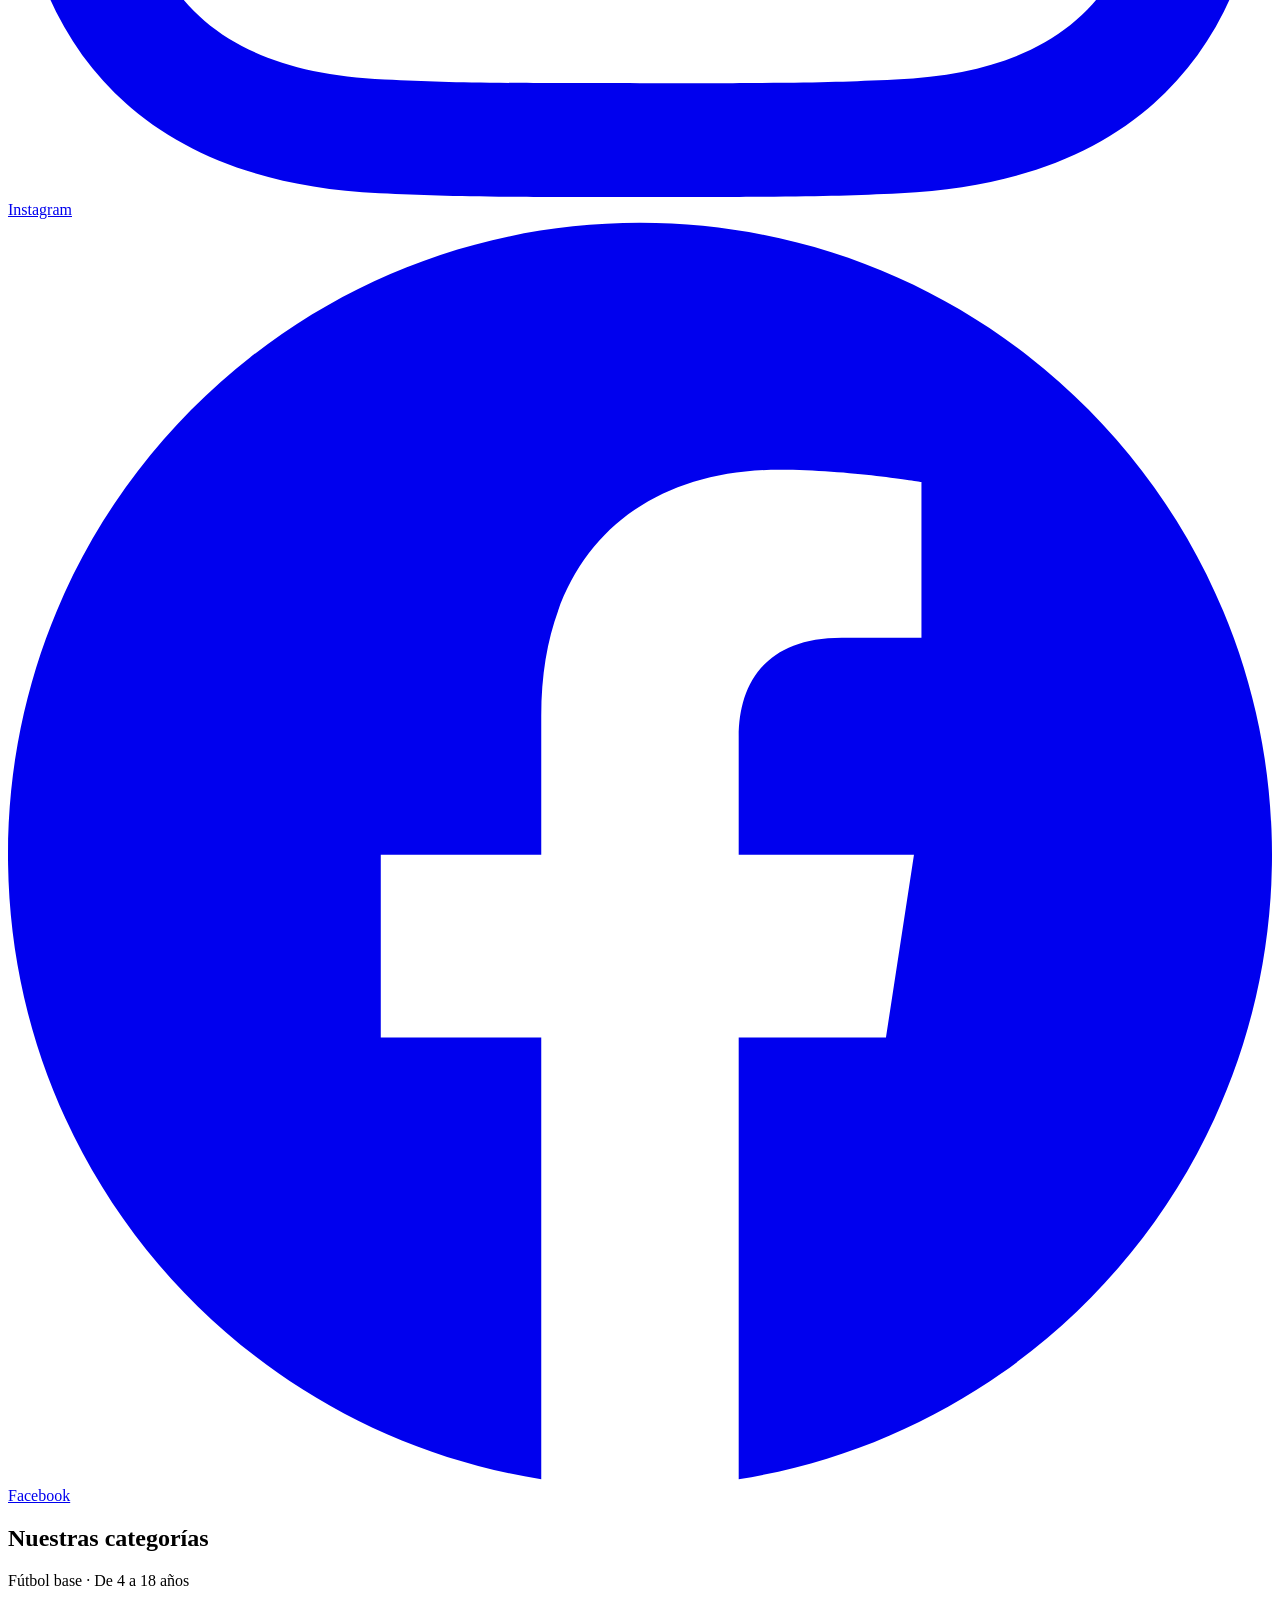
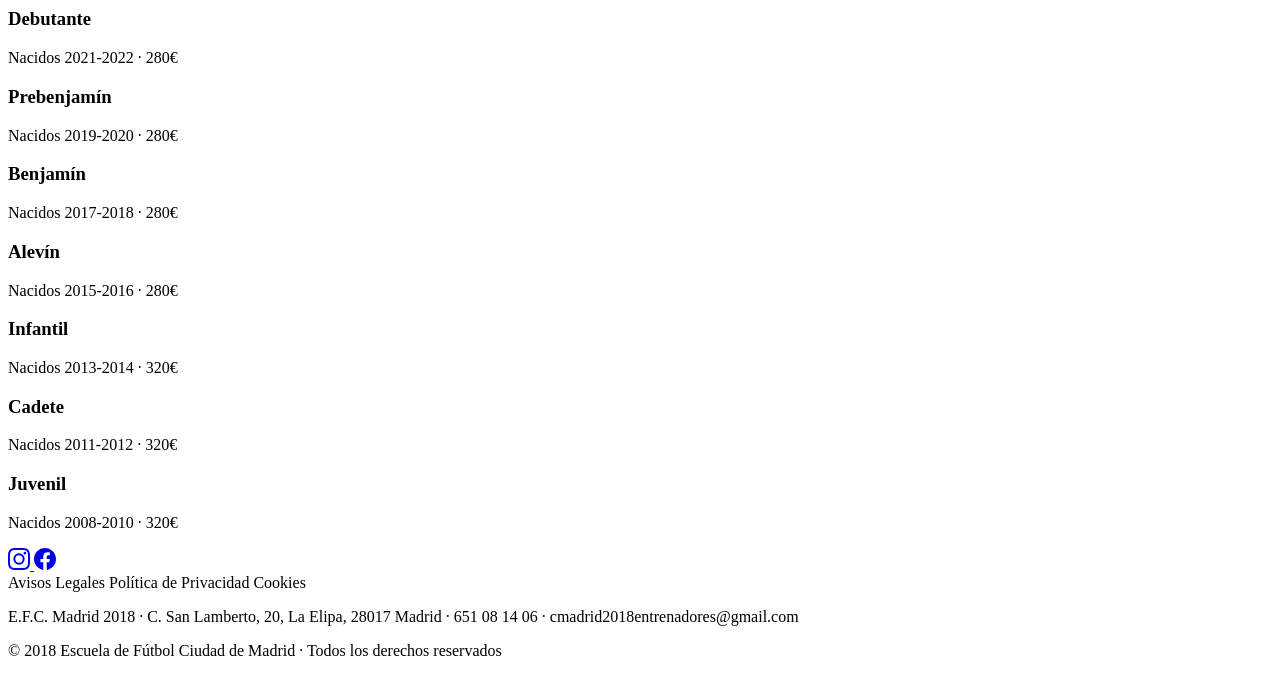
==== commit 918d2f57: "FIX: iframe del mapa correcto Update: Añadida una pregunta al formulario" ====
--- a/src/main/resources/templates/index.html
+++ b/src/main/resources/templates/index.html
@@ -87,10 +87,10 @@
             <strong>Federación de Fútbol de Madrid</strong> con
             entrenadores titulados en todas las categorías de fútbol base.</p>
         <div class="club-valores">
-            <span class="valor-badge">⚽ Inscripción libre</span>
-            <span class="valor-badge">🏆 Federados FFM</span>
-            <span class="valor-badge">👨‍🏫 Entrenadores titulados</span>
-            <span class="valor-badge">❤️ Sin pruebas de acceso</span>
+            <span class="valor-badge">Inscripción libre</span>
+            <span class="valor-badge">Federados FFM</span>
+            <span class="valor-badge">Entrenadores titulados</span>
+            <span class="valor-badge">Sin pruebas de acceso</span>
         </div>
         <a href="#" data-action="ir-a-inscripcion" class="btn-primary">Inscribir a mi hijo/a →</a>
     </div>
@@ -203,11 +203,11 @@
 <!-- CALENDARIO + CATEGORÍAS -->
 <div class="cal-cat-split">
     <div class="calendario-section" id="partidos">
-        <h2>📅 Partidos del fin de semana</h2>
+        <h2>Partidos del fin de semana</h2>
         <p class="sub">Actualizado cada semana</p>
         <img th:src="@{/images/calendario.png}" alt="Calendario de partidos EFC Madrid 2018"/>
         <div class="redes-sociales">
-            <p class="aviso">📲 Síguenos en redes para estar al día de resultados y clasificaciones</p>
+            <p class="aviso">Síguenos en redes para estar al día de resultados y clasificaciones</p>
             <div class="redes-botones">
                 <a href="https://www.instagram.com/efcmadrid2018" target="_blank" rel="noopener noreferrer" class="red-btn red-instagram">
                     <svg viewBox="0 0 24 24" style="fill: currentColor" aria-hidden="true"><path d="M12 2.163c3.204 0 3.584.012 4.85.07 3.252.148 4.771 1.691 4.919 4.919.058 1.265.069 1.645.069 4.849 0 3.205-.012 3.584-.069 4.849-.149 3.225-1.664 4.771-4.919 4.919-1.266.058-1.644.07-4.85.07-3.204 0-3.584-.012-4.849-.07-3.26-.149-4.771-1.699-4.919-4.92-.058-1.265-.07-1.644-.07-4.849 0-3.204.013-3.583.07-4.849.149-3.227 1.664-4.771 4.919-4.919 1.266-.057 1.645-.069 4.849-.069zM12 0C8.741 0 8.333.014 7.053.072 2.695.272.273 2.69.073 7.052.014 8.333 0 8.741 0 12c0 3.259.014 3.668.072 4.948.2 4.358 2.618 6.78 6.98 6.98C8.333 23.986 8.741 24 12 24c3.259 0 3.668-.014 4.948-.072 4.354-.2 6.782-2.618 6.979-6.98.059-1.28.073-1.689.073-4.948 0-3.259-.014-3.667-.072-4.947-.196-4.354-2.617-6.78-6.979-6.98C15.668.014 15.259 0 12 0zm0 5.838a6.162 6.162 0 100 12.324 6.162 6.162 0 000-12.324zM12 16a4 4 0 110-8 4 4 0 010 8zm6.406-11.845a1.44 1.44 0 100 2.881 1.44 1.44 0 000-2.881z"/></svg>
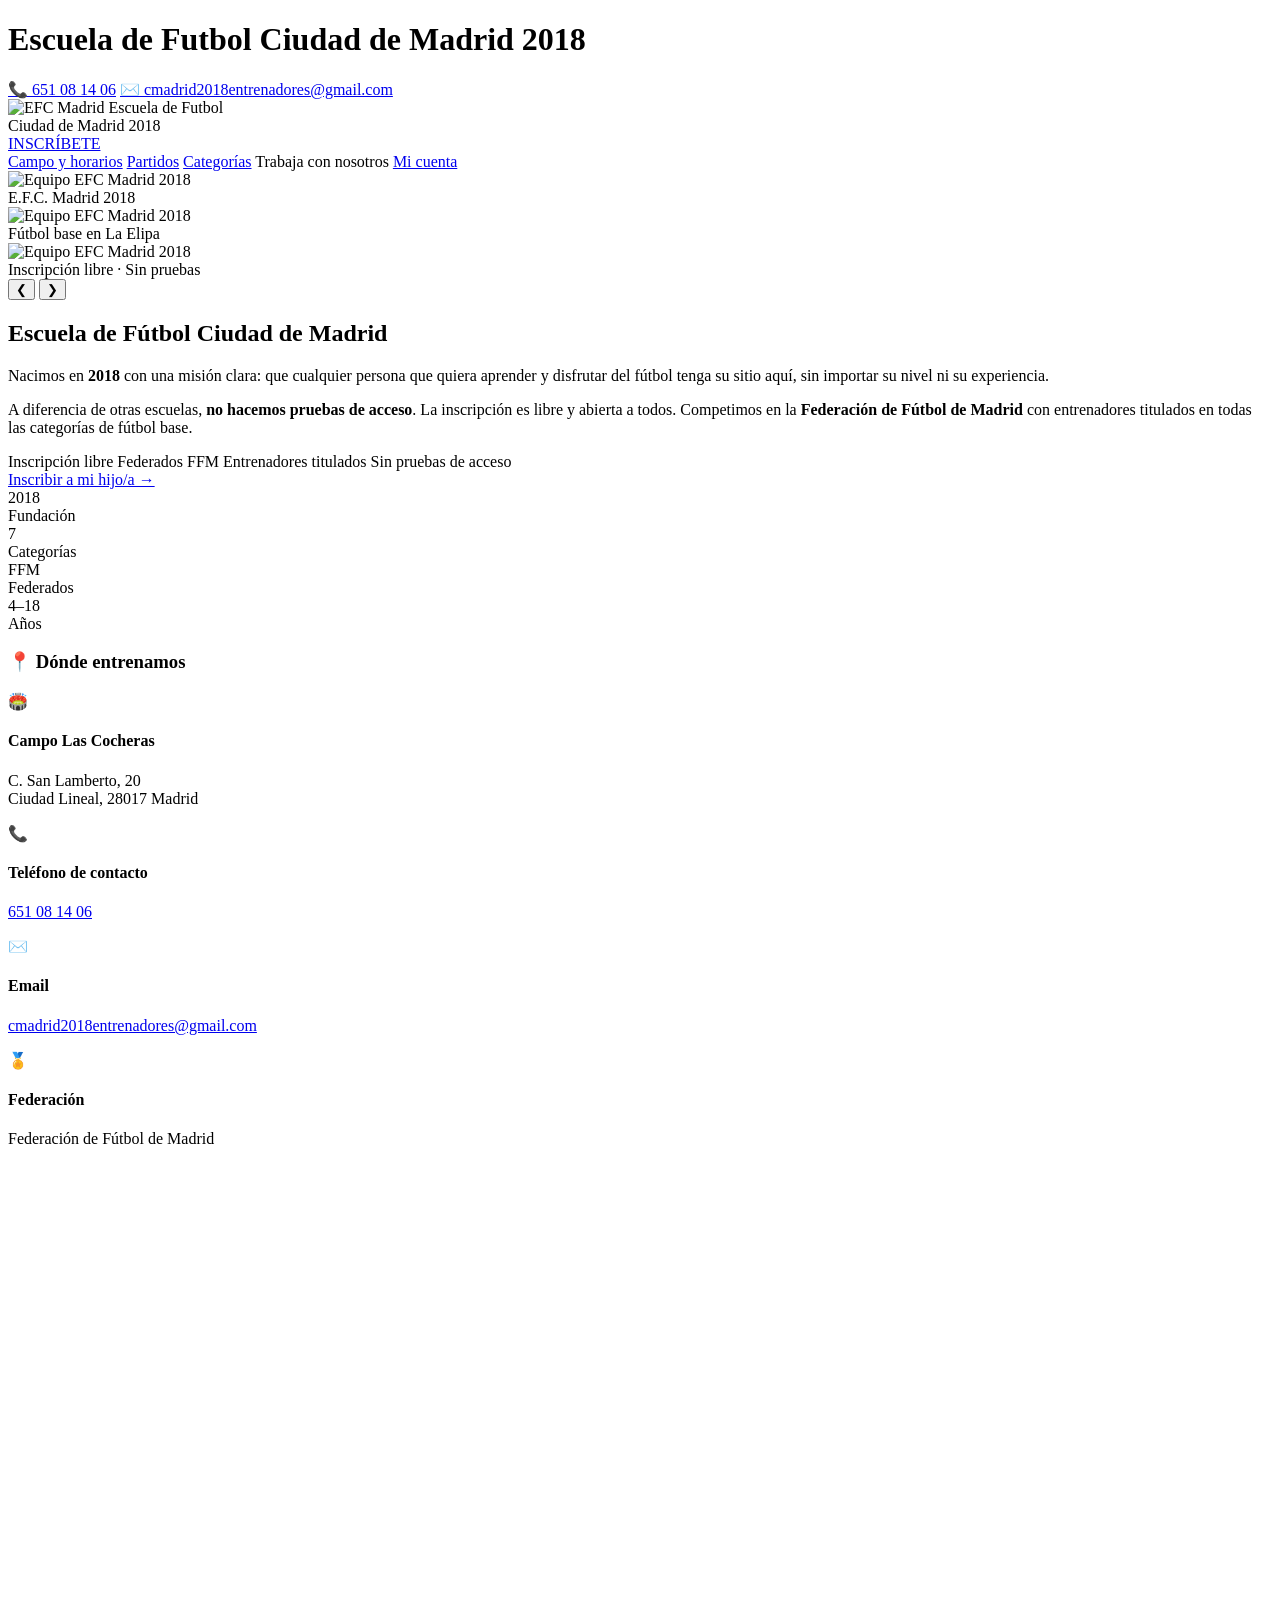
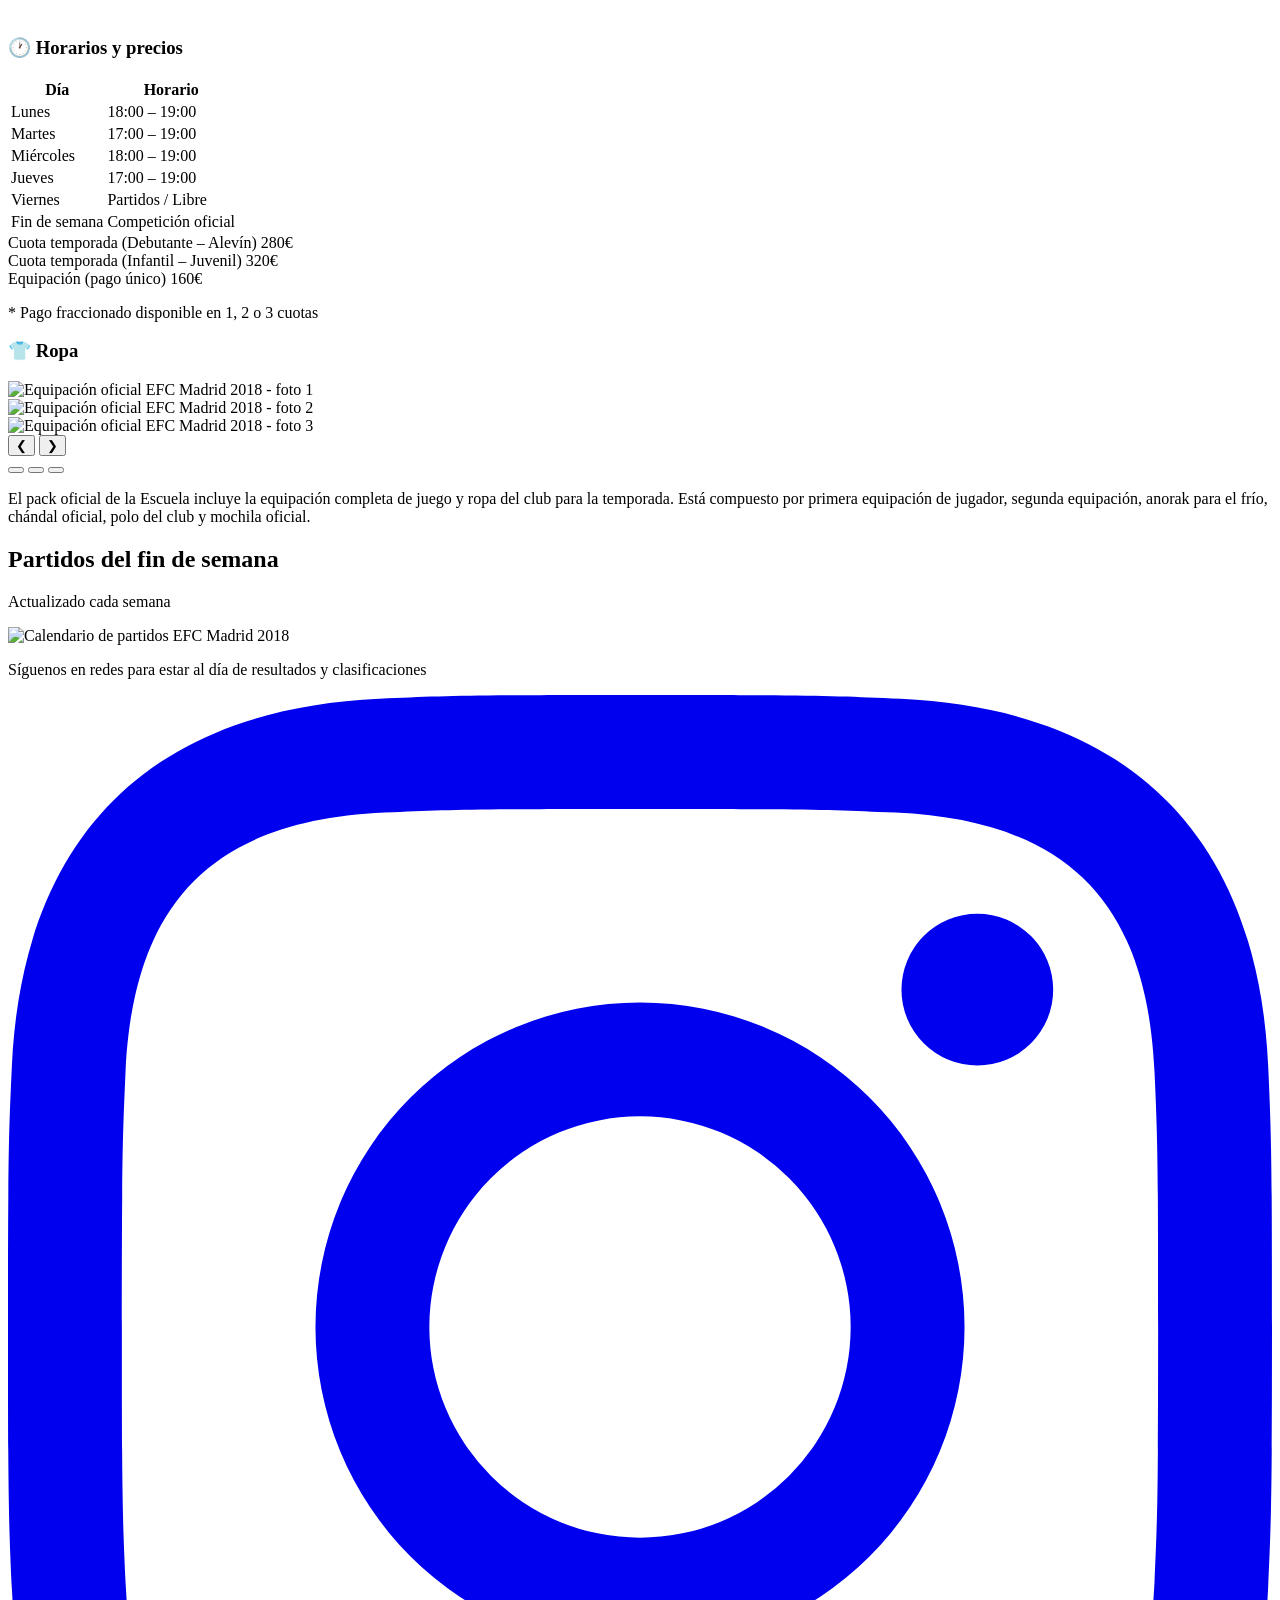
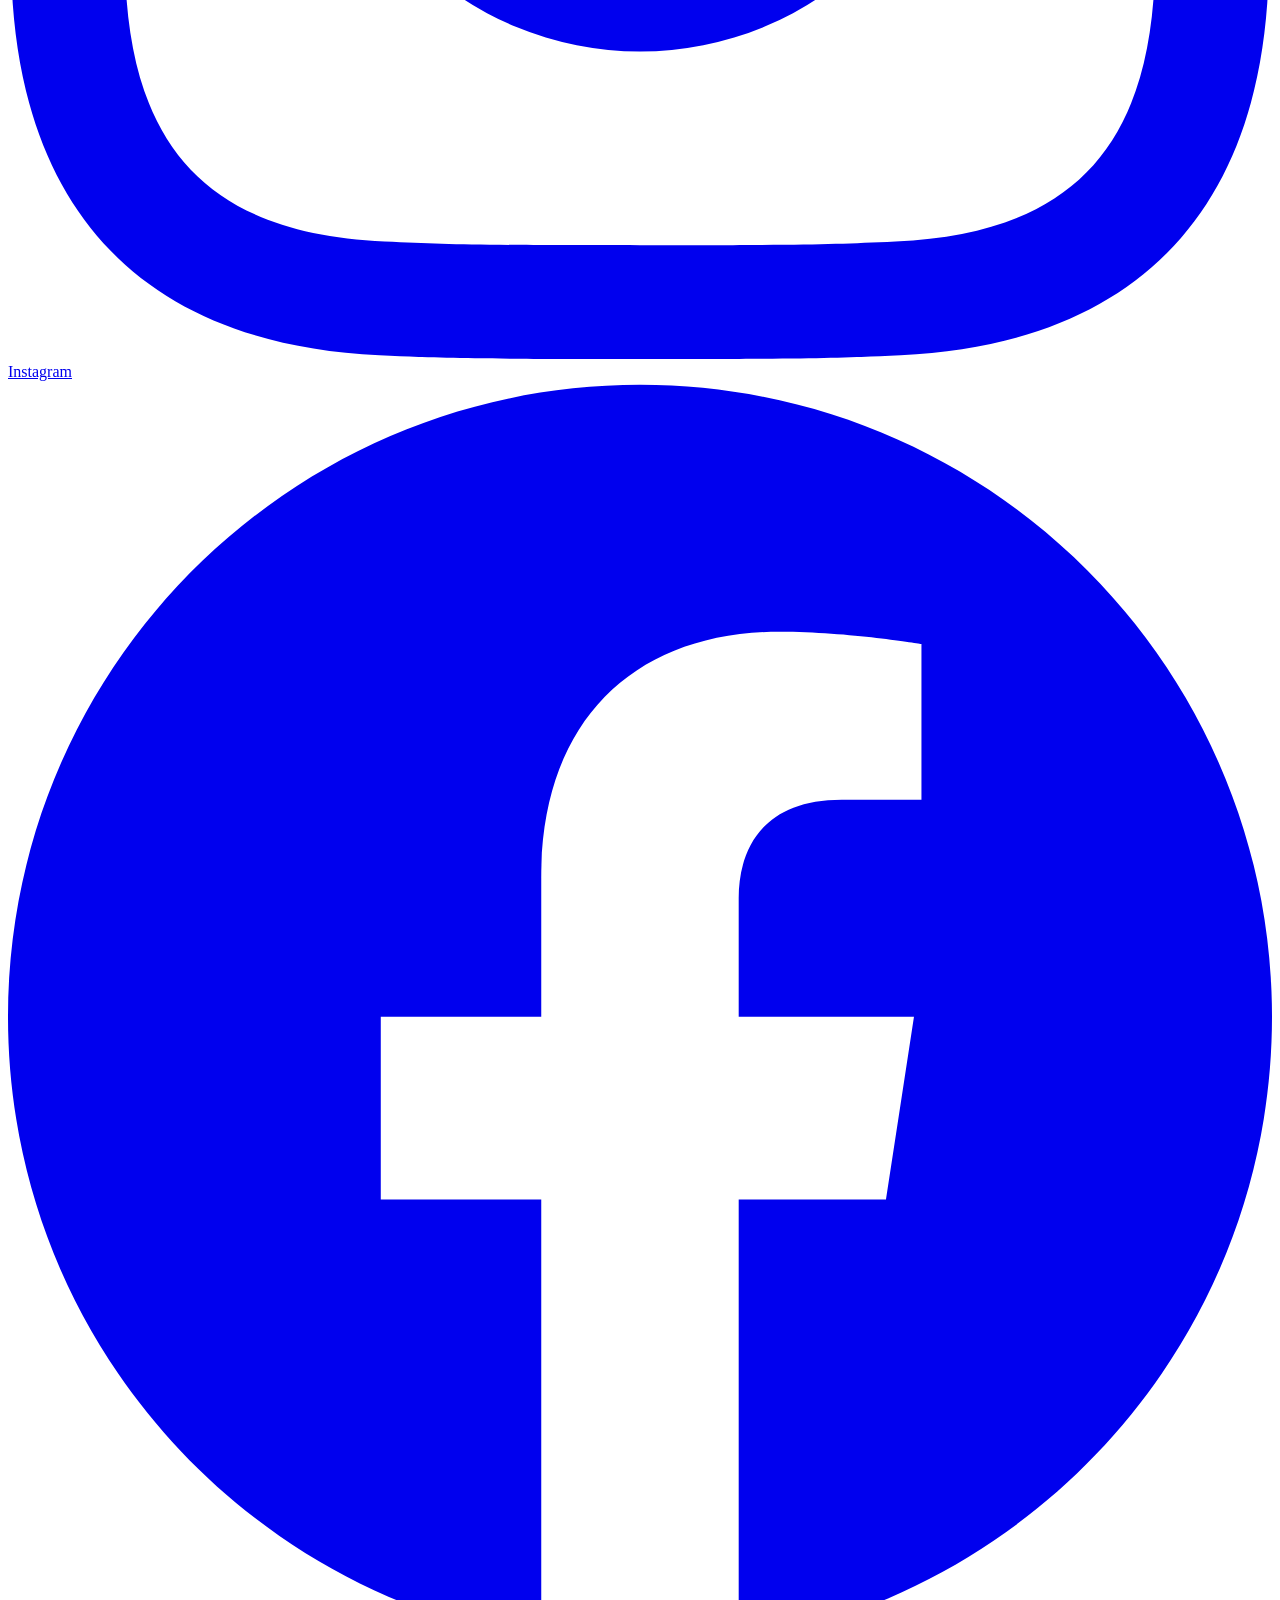
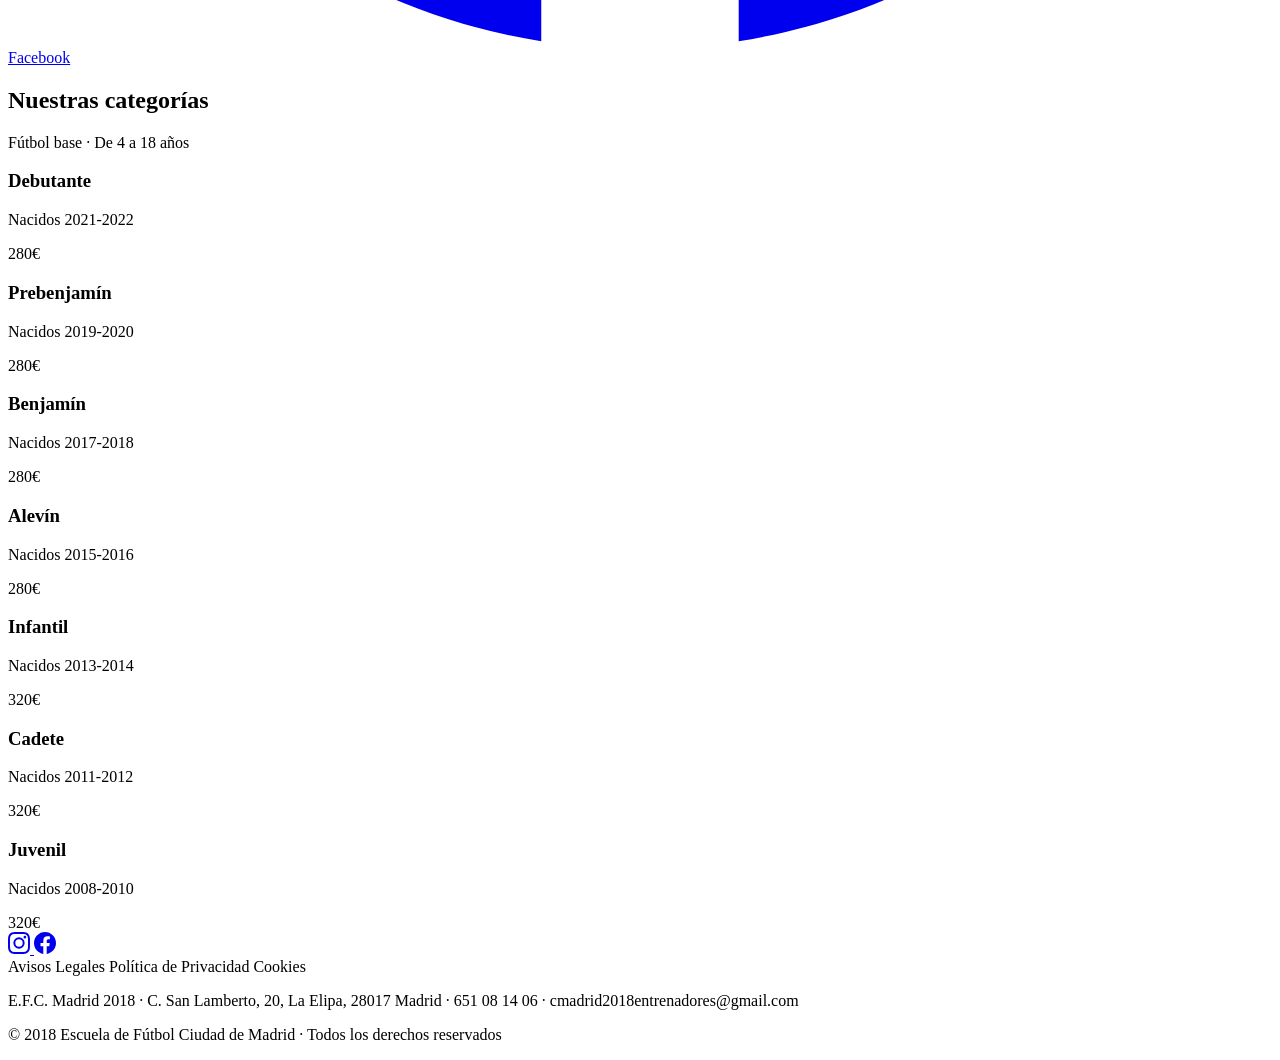
==== commit 1ff3f19e: "UPDATE: rediseño de la estetica de la pagina web (hecho por Ivan Martinez Martinez)" ====
--- a/src/main/resources/templates/index.html
+++ b/src/main/resources/templates/index.html
@@ -12,7 +12,9 @@
     <meta property="og:type" content="website"/>
     <link rel="stylesheet" th:href="@{/css/styles.css}">
     <link rel="icon" th:href="@{/images/escudo.png}" type="image/png">
-    <link href="https://fonts.googleapis.com/css2?family=Oswald:wght@400;600;700&family=Open+Sans:wght@400;600&display=swap" rel="stylesheet">
+    <link rel="preconnect" href="https://fonts.googleapis.com">
+    <link rel="preconnect" href="https://fonts.gstatic.com" crossorigin>
+    <link href="https://fonts.googleapis.com/css2?family=Barlow+Condensed:wght@500;700;800;900&family=DM+Sans:wght@400;500;600&display=swap" rel="stylesheet">
     <script src="/js/core/constants.js"></script>
     <script src="/js/app.js"></script>
     <script src="/js/index.js"></script>
@@ -31,7 +33,7 @@
 <nav class="navbar">
     <a class="navbar-brand" th:href="@{/}">
         <img th:src="@{/images/escudo.png}" alt="EFC Madrid"/>
-        Escuela de Futbol Ciudad de Madrid 2018
+        <span class="navbar-brand-text">Escuela de Futbol<br>Ciudad de Madrid 2018</span>
     </a>
     <div class="navbar-center">
         <a href="#" data-action="ir-a-inscripcion" class="navbar-inscripcion">INSCRÍBETE</a>
@@ -77,7 +79,7 @@
         </div>
     </div>
 
-    <div class="club-hero">
+    <div class="club-hero reveal-right">
         <h2>Escuela de Fútbol Ciudad de Madrid</h2>
         <p>Nacimos en <strong>2018</strong> con una misión clara:
             que cualquier persona que quiera aprender y disfrutar del fútbol tenga su sitio aquí,
@@ -96,10 +98,31 @@
     </div>
 </div>
 
+<!-- FRANJA ESTADÍSTICAS -->
+<div class="stats-strip reveal">
+    <div class="stat-item">
+        <div class="stat-num">2018</div>
+        <div class="stat-label">Fundación</div>
+    </div>
+    <div class="stat-item">
+        <div class="stat-num">7</div>
+        <div class="stat-label">Categorías</div>
+    </div>
+    <div class="stat-item">
+        <div class="stat-num">FFM</div>
+        <div class="stat-label">Federados</div>
+    </div>
+    <div class="stat-item">
+        <div class="stat-num">4–18</div>
+        <div class="stat-label">Años</div>
+    </div>
+</div>
+
 <!-- INFO + HORARIOS -->
 <div class="info-split" id="info">
+    <!-- Scroll reveal applied via JS -->
     <div class="info-left">
-        <h3>📍 Dónde entrenamos</h3>
+        <h3 class="reveal">📍 Dónde entrenamos</h3>
         <div class="info-item">
             <div class="info-item-icon">🏟️</div>
             <div class="info-item-text">
@@ -136,7 +159,7 @@
     </div>
 
     <div class="info-right">
-        <h3>🕐 Horarios y precios</h3>
+        <h3 class="reveal">🕐 Horarios y precios</h3>
         <table class="horario-tabla">
             <thead>
             <tr>
@@ -171,7 +194,7 @@
     </div>
 
     <div class="info-right info-ropa">
-        <h3>👕 Ropa</h3>
+        <h3 class="reveal">👕 Ropa</h3>
         <div class="ropa-carrusel" id="ropa-carrusel">
             <div class="ropa-carrusel-track" id="ropa-carrusel-track">
                 <div class="ropa-slide">
@@ -221,37 +244,58 @@
         </div>
     </div>
 
-    <div class="categorias-section" id="categorias">
+    <div class="categorias-section reveal" id="categorias">
         <h2>Nuestras categorías</h2>
         <p class="sub">Fútbol base · De 4 a 18 años</p>
         <div class="categorias-grid">
             <div class="categoria-card">
-                <h3>Debutante</h3>
-                <p>Nacidos 2021-2022 · 280€</p>
-            </div>
-            <div class="categoria-card">
-                <h3>Prebenjamín</h3>
-                <p>Nacidos 2019-2020 · 280€</p>
-            </div>
-            <div class="categoria-card">
-                <h3>Benjamín</h3>
-                <p>Nacidos 2017-2018 · 280€</p>
-            </div>
-            <div class="categoria-card">
-                <h3>Alevín</h3>
-                <p>Nacidos 2015-2016 · 280€</p>
-            </div>
-            <div class="categoria-card">
-                <h3>Infantil</h3>
-                <p>Nacidos 2013-2014 · 320€</p>
-            </div>
-            <div class="categoria-card">
-                <h3>Cadete</h3>
-                <p>Nacidos 2011-2012 · 320€</p>
-            </div>
-            <div class="categoria-card categoria-card-wide">
-                <h3>Juvenil</h3>
-                <p>Nacidos 2008-2010 · 320€</p>
+                <div class="categoria-card-info">
+                    <h3>Debutante</h3>
+                    <p>Nacidos 2021-2022</p>
+                </div>
+                <span class="categoria-precio">280€</span>
+            </div>
+            <div class="categoria-card">
+                <div class="categoria-card-info">
+                    <h3>Prebenjamín</h3>
+                    <p>Nacidos 2019-2020</p>
+                </div>
+                <span class="categoria-precio">280€</span>
+            </div>
+            <div class="categoria-card">
+                <div class="categoria-card-info">
+                    <h3>Benjamín</h3>
+                    <p>Nacidos 2017-2018</p>
+                </div>
+                <span class="categoria-precio">280€</span>
+            </div>
+            <div class="categoria-card">
+                <div class="categoria-card-info">
+                    <h3>Alevín</h3>
+                    <p>Nacidos 2015-2016</p>
+                </div>
+                <span class="categoria-precio">280€</span>
+            </div>
+            <div class="categoria-card">
+                <div class="categoria-card-info">
+                    <h3>Infantil</h3>
+                    <p>Nacidos 2013-2014</p>
+                </div>
+                <span class="categoria-precio">320€</span>
+            </div>
+            <div class="categoria-card">
+                <div class="categoria-card-info">
+                    <h3>Cadete</h3>
+                    <p>Nacidos 2011-2012</p>
+                </div>
+                <span class="categoria-precio">320€</span>
+            </div>
+            <div class="categoria-card">
+                <div class="categoria-card-info">
+                    <h3>Juvenil</h3>
+                    <p>Nacidos 2008-2010</p>
+                </div>
+                <span class="categoria-precio">320€</span>
             </div>
         </div>
     </div>
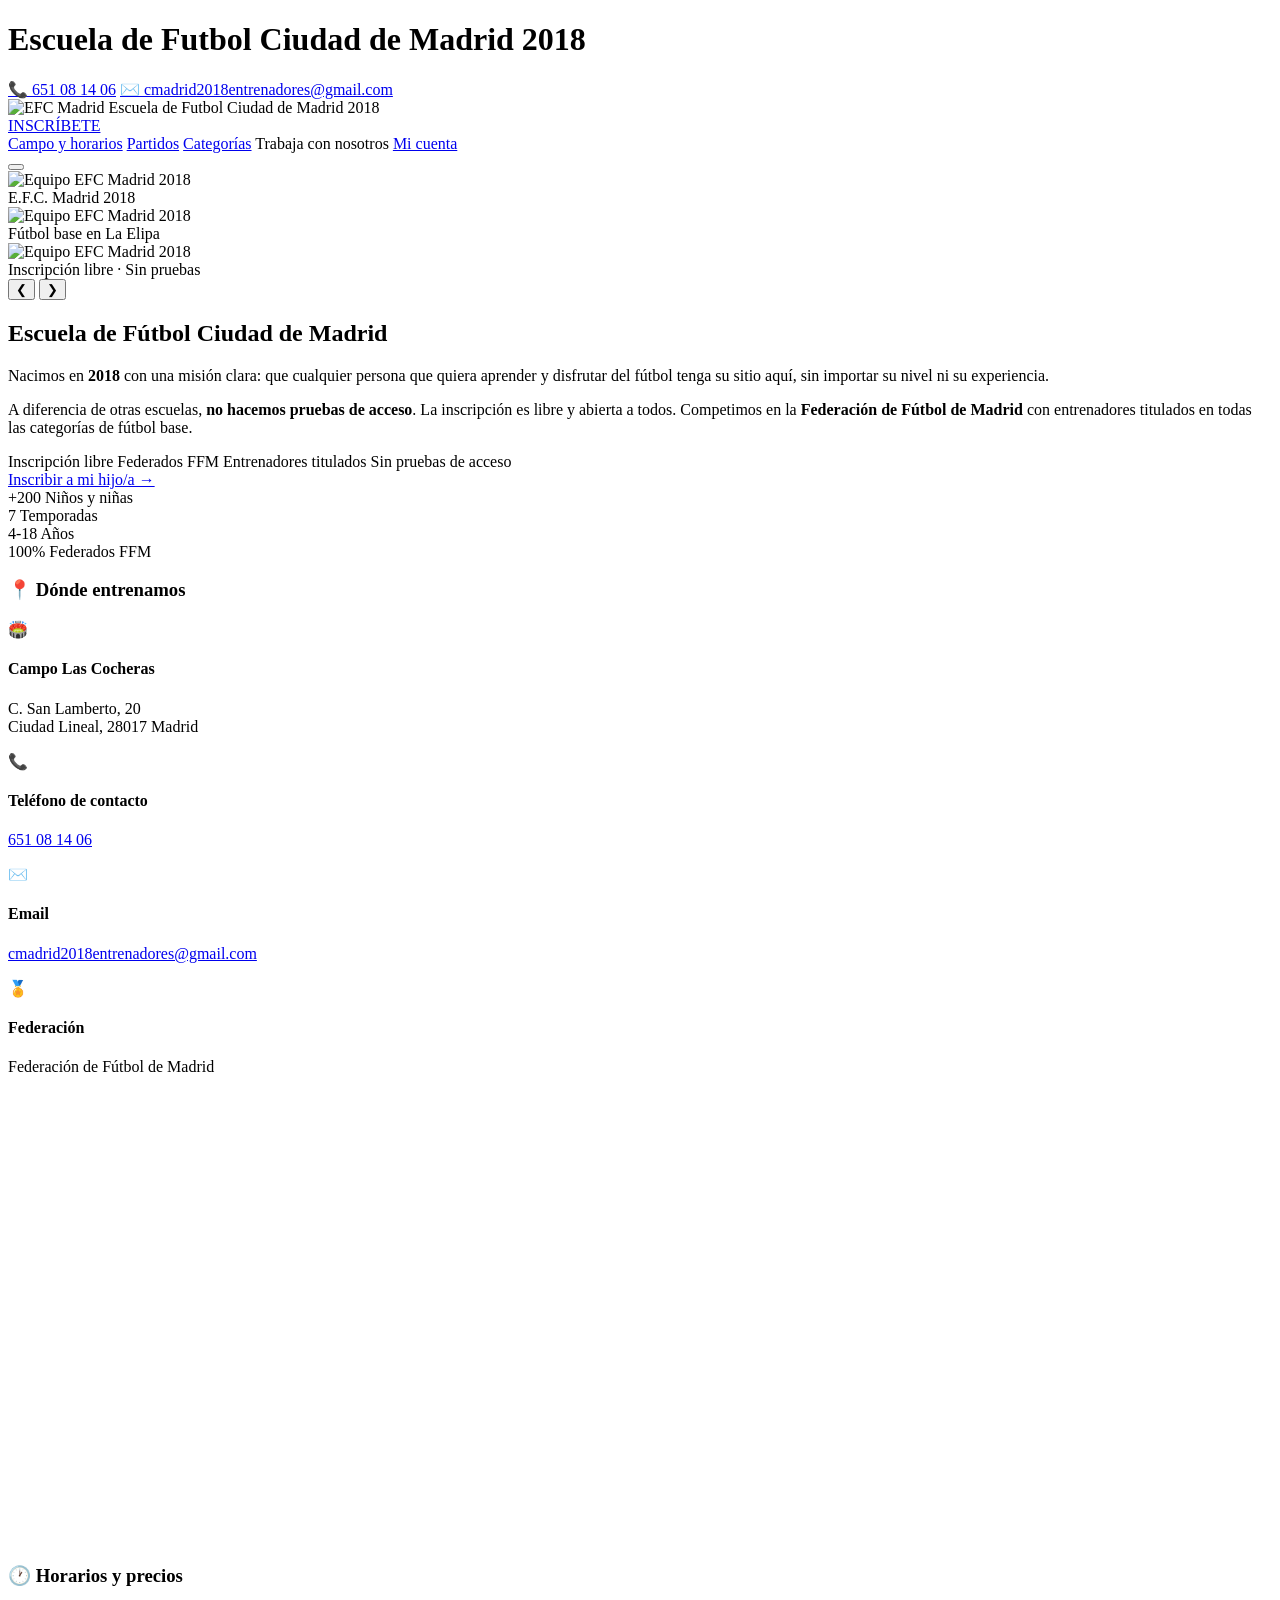
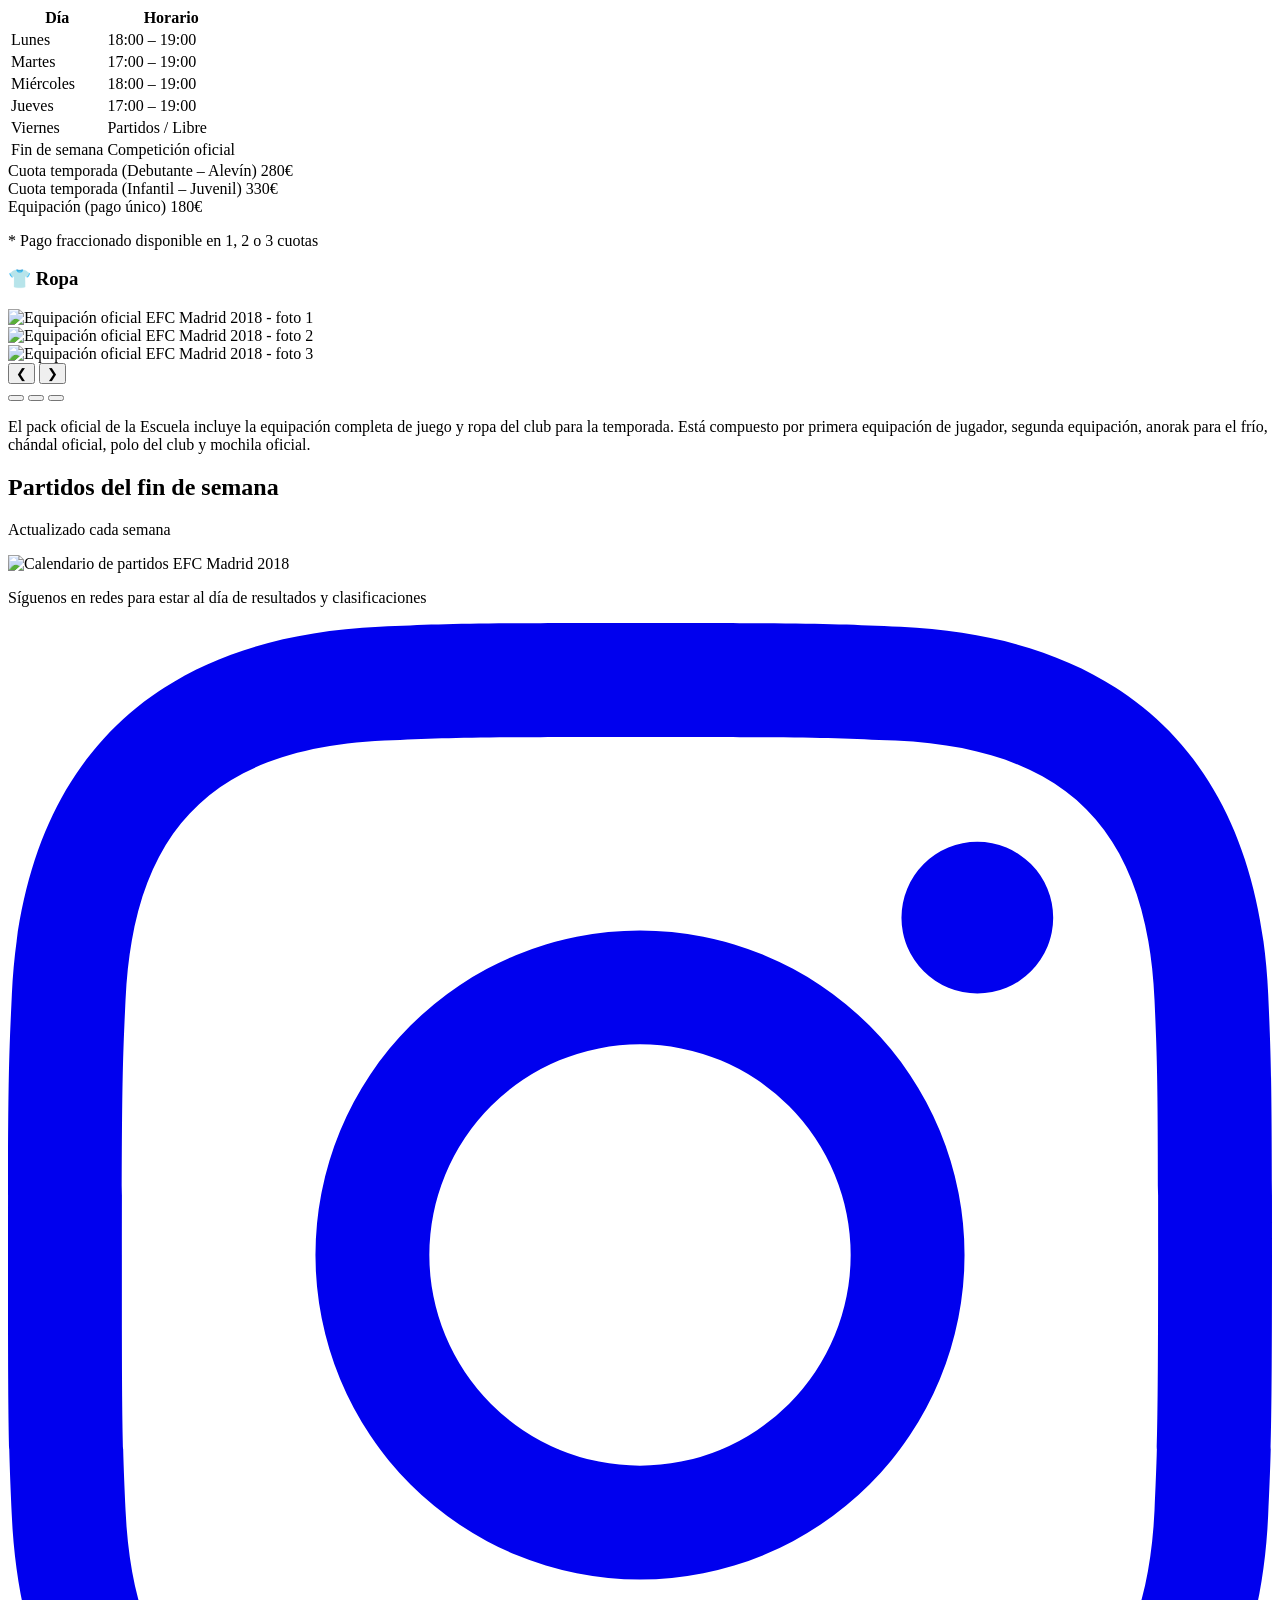
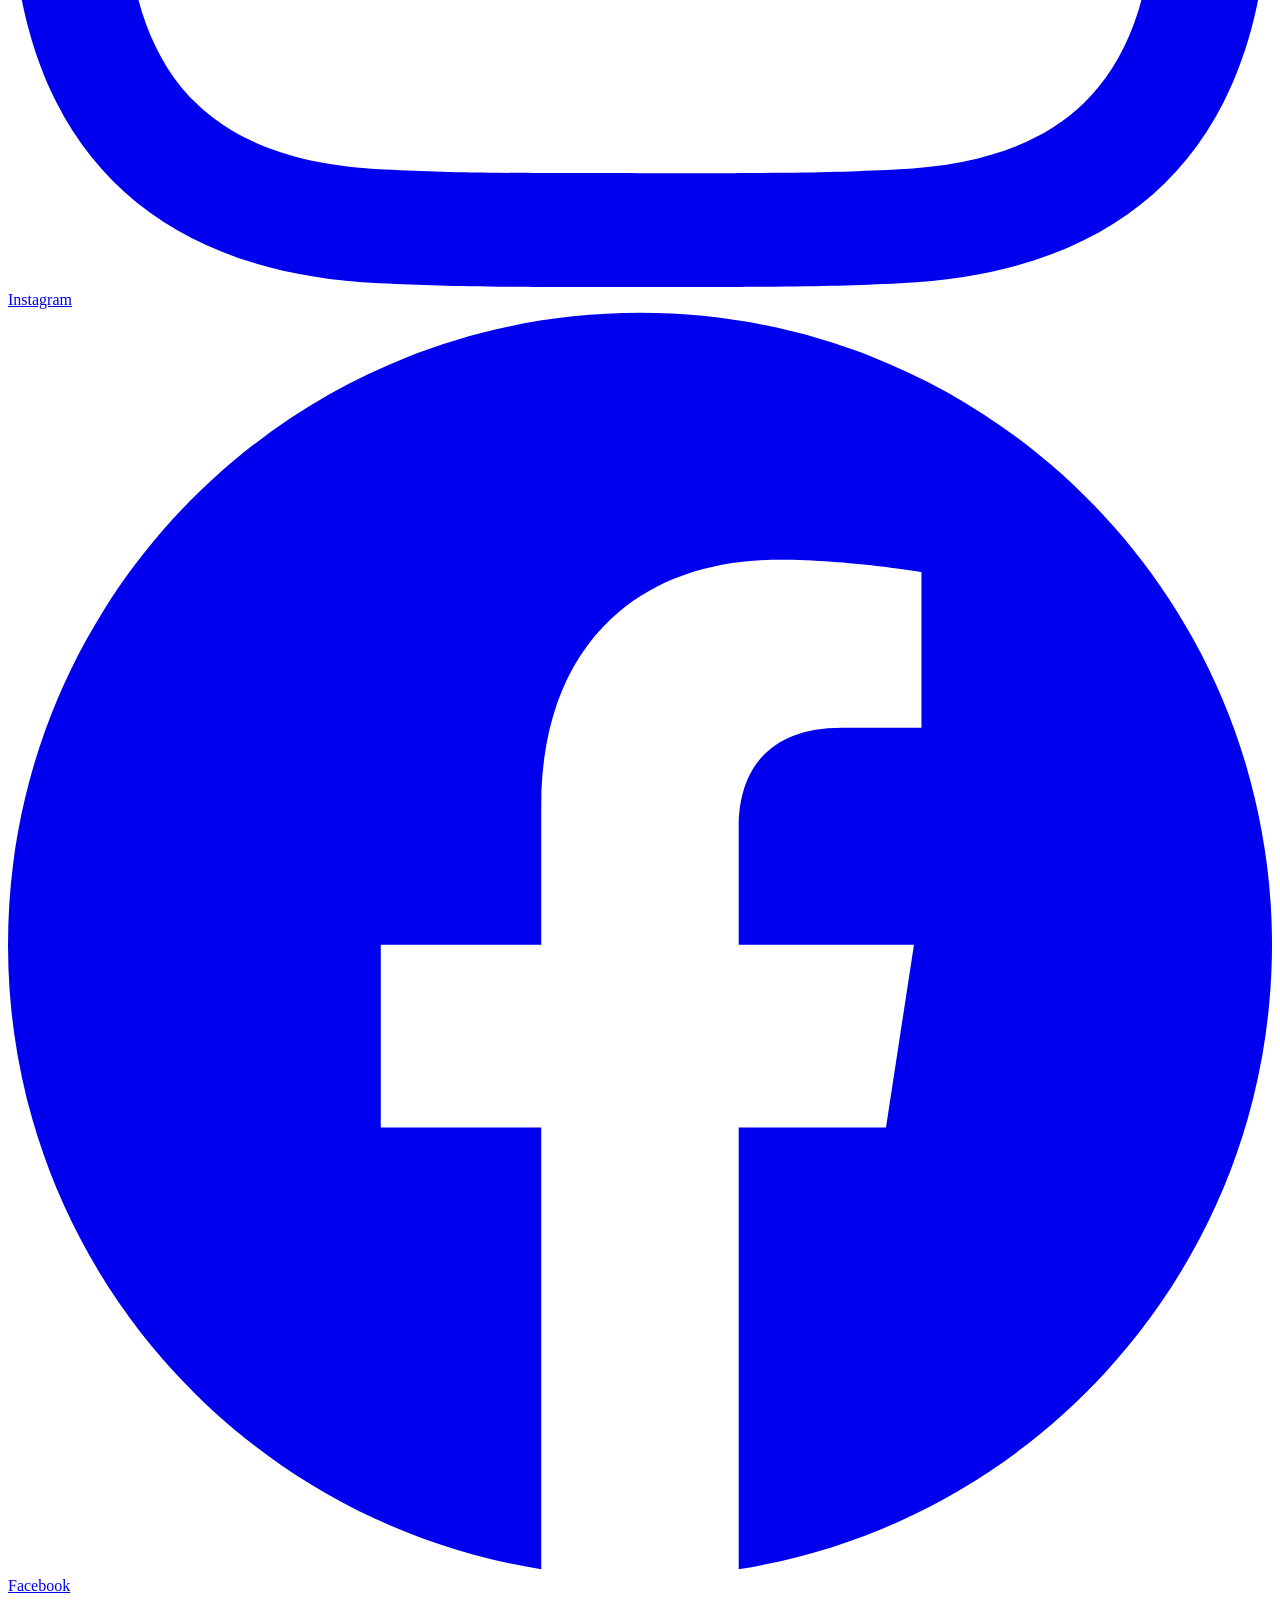
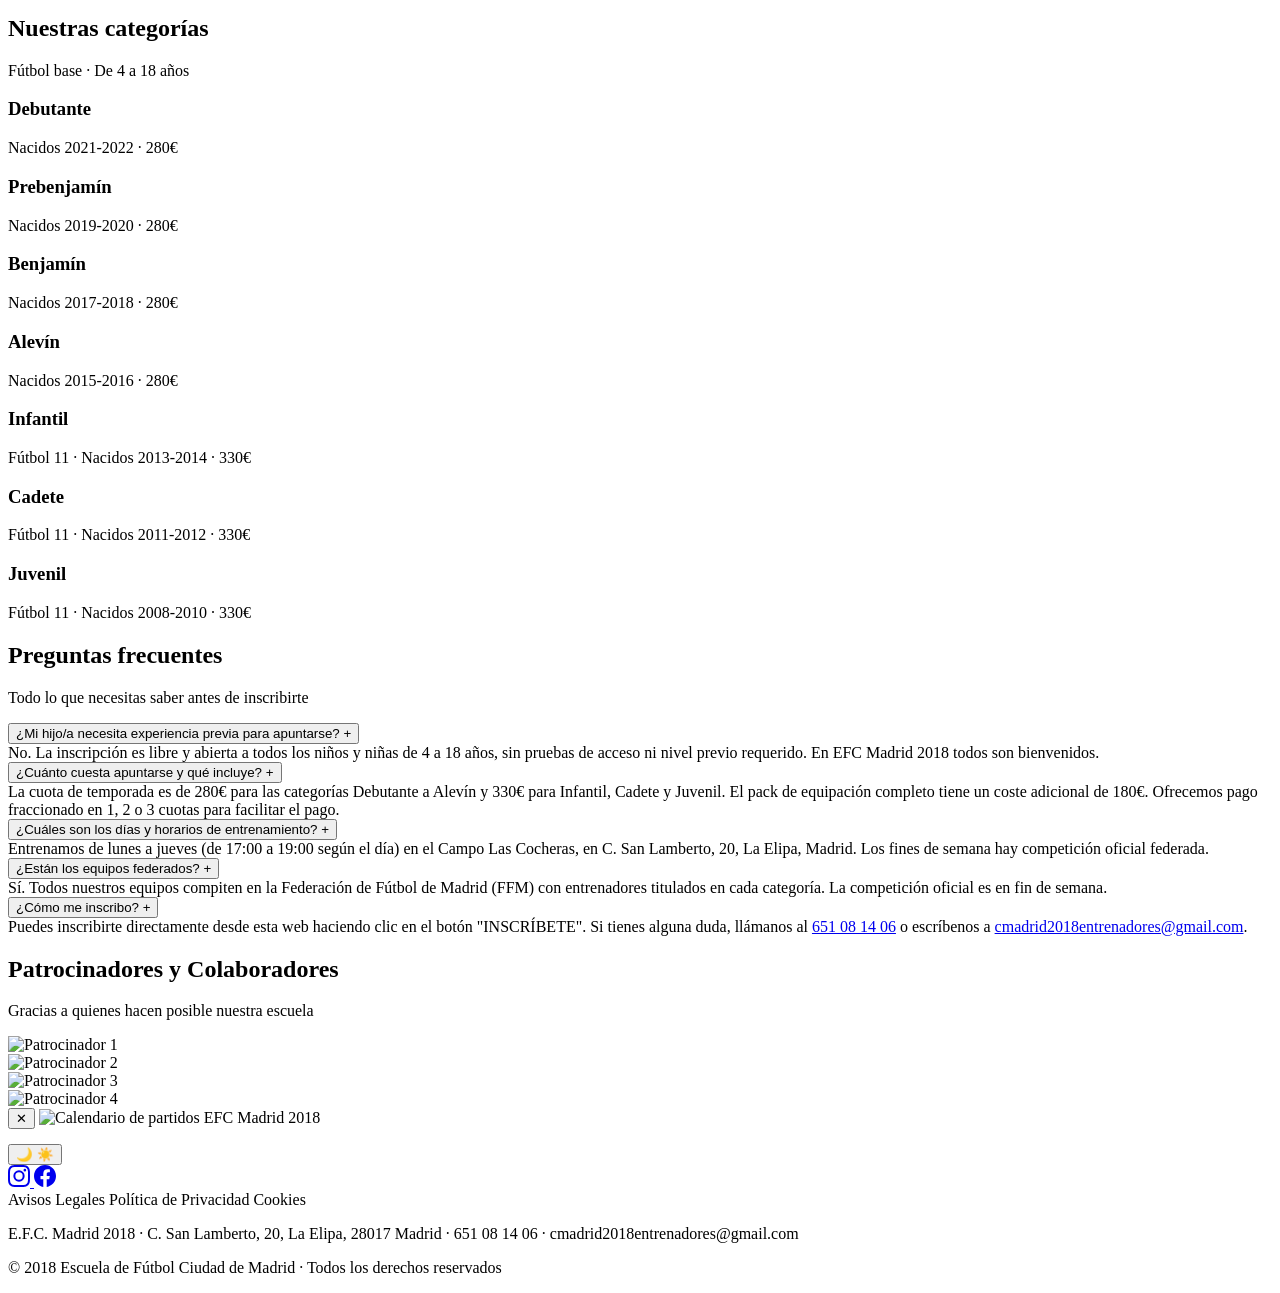
==== commit a28fd2c4: "UPDATE: precios FIX: sitemap.xml ADD: animaciones cuando arranca la pagina web, lazy loading para fo" ====
--- a/src/main/resources/templates/index.html
+++ b/src/main/resources/templates/index.html
@@ -10,14 +10,69 @@
     <meta property="og:description" content="Fútbol base en La Elipa para niños de 4 a 18 años. Inscripción libre y sin pruebas de acceso."/>
     <meta property="og:url" content="https://efcmadrid2018.com"/>
     <meta property="og:type" content="website"/>
+    <meta property="og:image" content="https://efcmadrid2018.com/images/escudo.png"/>
+    <meta name="twitter:card" content="summary"/>
+    <meta name="twitter:title" content="Escuela de Fútbol Ciudad de Madrid 2018"/>
+    <meta name="twitter:description" content="Fútbol base en La Elipa para niños de 4 a 18 años. Inscripción libre y sin pruebas de acceso."/>
+    <meta name="theme-color" content="#003087"/>
+    <link rel="canonical" href="https://efcmadrid2018.com/"/>
     <link rel="stylesheet" th:href="@{/css/styles.css}">
     <link rel="icon" th:href="@{/images/escudo.png}" type="image/png">
     <link rel="preconnect" href="https://fonts.googleapis.com">
     <link rel="preconnect" href="https://fonts.gstatic.com" crossorigin>
-    <link href="https://fonts.googleapis.com/css2?family=Barlow+Condensed:wght@500;700;800;900&family=DM+Sans:wght@400;500;600&display=swap" rel="stylesheet">
-    <script src="/js/core/constants.js"></script>
-    <script src="/js/app.js"></script>
-    <script src="/js/index.js"></script>
+    <link href="https://fonts.googleapis.com/css2?family=Oswald:wght@400;600;700&family=Open+Sans:wght@400;600&display=swap" rel="stylesheet">
+    <script src="/js/core/constants.js" defer></script>
+    <script src="/js/app.js" defer></script>
+    <script src="/js/index.js" defer></script>
+    <script type="application/ld+json">
+    {
+      "@context": "https://schema.org",
+      "@type": ["LocalBusiness", "SportsOrganization"],
+      "name": "Escuela de Fútbol Ciudad de Madrid 2018",
+      "alternateName": "EFC Madrid 2018",
+      "description": "Escuela de fútbol base en La Elipa, Madrid. Para niños y niñas de 4 a 18 años. Inscripción libre, sin pruebas de acceso. Entrenadores titulados. Federados FFM.",
+      "url": "https://efcmadrid2018.com",
+      "telephone": "+34651081406",
+      "email": "cmadrid2018entrenadores@gmail.com",
+      "foundingDate": "2018",
+      "sport": "Soccer",
+      "image": "https://efcmadrid2018.com/images/escudo.png",
+      "logo": "https://efcmadrid2018.com/images/escudo.png",
+      "address": {
+        "@type": "PostalAddress",
+        "streetAddress": "C. San Lamberto, 20",
+        "addressLocality": "Madrid",
+        "postalCode": "28017",
+        "addressRegion": "Comunidad de Madrid",
+        "addressCountry": "ES"
+      },
+      "geo": {
+        "@type": "GeoCoordinates",
+        "latitude": 40.421633,
+        "longitude": -3.653196
+      },
+      "openingHoursSpecification": [
+        {
+          "@type": "OpeningHoursSpecification",
+          "dayOfWeek": ["Monday", "Wednesday"],
+          "opens": "18:00",
+          "closes": "19:00"
+        },
+        {
+          "@type": "OpeningHoursSpecification",
+          "dayOfWeek": ["Tuesday", "Thursday"],
+          "opens": "17:00",
+          "closes": "19:00"
+        }
+      ],
+      "priceRange": "€€",
+      "sameAs": [
+        "https://www.instagram.com/efcmadrid2018",
+        "https://www.facebook.com/p/Escuela-De-F%C3%BAtbol-Ciudad-De-Madrid-100063785071391/"
+      ],
+      "areaServed": { "@type": "City", "name": "Madrid" }
+    }
+    </script>
 </head>
 <body>
 
@@ -33,18 +88,23 @@
 <nav class="navbar">
     <a class="navbar-brand" th:href="@{/}">
         <img th:src="@{/images/escudo.png}" alt="EFC Madrid"/>
-        <span class="navbar-brand-text">Escuela de Futbol<br>Ciudad de Madrid 2018</span>
+        Escuela de Futbol Ciudad de Madrid 2018
     </a>
     <div class="navbar-center">
         <a href="#" data-action="ir-a-inscripcion" class="navbar-inscripcion">INSCRÍBETE</a>
     </div>
-    <div class="navbar-links">
+    <div class="navbar-links" id="navbar-links">
         <a href="#info">Campo y horarios</a>
         <a href="#partidos">Partidos</a>
         <a href="#categorias">Categorías</a>
         <a th:href="@{/trabaja}">Trabaja con nosotros</a>
         <a href="#" data-action="ir-a-cuenta">Mi cuenta</a>
     </div>
+    <button class="navbar-hamburger" id="navbar-hamburger" data-action="toggle-menu" aria-label="Abrir menú" aria-expanded="false">
+        <span></span>
+        <span></span>
+        <span></span>
+    </button>
 </nav>
 
 <!-- HERO SPLIT -->
@@ -52,19 +112,19 @@
     <div class="carrusel">
         <div class="carrusel-slides" id="carrusel-slides">
             <div class="carrusel-slide">
-                <img class="carrusel-slide-img" th:src="@{/images/fotoC1.jpeg}" alt="Equipo EFC Madrid 2018"/>
+                <img class="carrusel-slide-img" th:src="@{/images/fotoC1.jpeg}" alt="Equipo EFC Madrid 2018" loading="eager" fetchpriority="high"/>
                 <div class="carrusel-slide-overlay">
                     <div class="carrusel-texto">E.F.C. Madrid 2018</div>
                 </div>
             </div>
             <div class="carrusel-slide">
-                <img class="carrusel-slide-img" th:src="@{/images/fotoC2.jpeg}" alt="Equipo EFC Madrid 2018"/>
+                <img class="carrusel-slide-img" th:src="@{/images/fotoC2.jpeg}" alt="Equipo EFC Madrid 2018" loading="lazy"/>
                 <div class="carrusel-slide-overlay">
                     <div class="carrusel-texto">Fútbol base en La Elipa</div>
                 </div>
             </div>
             <div class="carrusel-slide">
-                <img class="carrusel-slide-img" th:src="@{/images/fotoC3.jpeg}" alt="Equipo EFC Madrid 2018"/>
+                <img class="carrusel-slide-img" th:src="@{/images/fotoC3.jpeg}" alt="Equipo EFC Madrid 2018" loading="lazy"/>
                 <div class="carrusel-slide-overlay">
                     <div class="carrusel-texto">Inscripción libre · Sin pruebas</div>
                 </div>
@@ -79,7 +139,7 @@
         </div>
     </div>
 
-    <div class="club-hero reveal-right">
+    <div class="club-hero">
         <h2>Escuela de Fútbol Ciudad de Madrid</h2>
         <p>Nacimos en <strong>2018</strong> con una misión clara:
             que cualquier persona que quiera aprender y disfrutar del fútbol tenga su sitio aquí,
@@ -98,31 +158,30 @@
     </div>
 </div>
 
-<!-- FRANJA ESTADÍSTICAS -->
-<div class="stats-strip reveal">
-    <div class="stat-item">
-        <div class="stat-num">2018</div>
-        <div class="stat-label">Fundación</div>
-    </div>
-    <div class="stat-item">
-        <div class="stat-num">7</div>
-        <div class="stat-label">Categorías</div>
-    </div>
-    <div class="stat-item">
-        <div class="stat-num">FFM</div>
-        <div class="stat-label">Federados</div>
-    </div>
-    <div class="stat-item">
-        <div class="stat-num">4–18</div>
-        <div class="stat-label">Años</div>
+<!-- STATS BAR -->
+<div class="stats-bar-section">
+    <div class="stat-item-num">
+        <span class="stat-numero">+200</span>
+        <span class="stat-label">Niños y niñas</span>
+    </div>
+    <div class="stat-item-num">
+        <span class="stat-numero">7</span>
+        <span class="stat-label">Temporadas</span>
+    </div>
+    <div class="stat-item-num">
+        <span class="stat-numero">4-18</span>
+        <span class="stat-label">Años</span>
+    </div>
+    <div class="stat-item-num">
+        <span class="stat-numero">100%</span>
+        <span class="stat-label">Federados FFM</span>
     </div>
 </div>
 
 <!-- INFO + HORARIOS -->
 <div class="info-split" id="info">
-    <!-- Scroll reveal applied via JS -->
     <div class="info-left">
-        <h3 class="reveal">📍 Dónde entrenamos</h3>
+        <h3>📍 Dónde entrenamos</h3>
         <div class="info-item">
             <div class="info-item-icon">🏟️</div>
             <div class="info-item-text">
@@ -159,7 +218,7 @@
     </div>
 
     <div class="info-right">
-        <h3 class="reveal">🕐 Horarios y precios</h3>
+        <h3>🕐 Horarios y precios</h3>
         <table class="horario-tabla">
             <thead>
             <tr>
@@ -183,18 +242,18 @@
             </div>
             <div class="precio-item">
                 <span>Cuota temporada (Infantil – Juvenil)</span>
-                <span>320€</span>
+                <span>330€</span>
             </div>
             <div class="precio-item">
                 <span>Equipación (pago único)</span>
-                <span>160€</span>
+                <span>180€</span>
             </div>
             <p class="precios-nota">* Pago fraccionado disponible en 1, 2 o 3 cuotas</p>
         </div>
     </div>
 
     <div class="info-right info-ropa">
-        <h3 class="reveal">👕 Ropa</h3>
+        <h3>👕 Ropa</h3>
         <div class="ropa-carrusel" id="ropa-carrusel">
             <div class="ropa-carrusel-track" id="ropa-carrusel-track">
                 <div class="ropa-slide">
@@ -228,7 +287,7 @@
     <div class="calendario-section" id="partidos">
         <h2>Partidos del fin de semana</h2>
         <p class="sub">Actualizado cada semana</p>
-        <img th:src="@{/images/calendario.png}" alt="Calendario de partidos EFC Madrid 2018"/>
+        <img th:src="@{/images/calendario.png}" alt="Calendario de partidos EFC Madrid 2018" class="calendario-img" data-action="abrir-calendario" style="cursor:zoom-in;"/>
         <div class="redes-sociales">
             <p class="aviso">Síguenos en redes para estar al día de resultados y clasificaciones</p>
             <div class="redes-botones">
@@ -244,62 +303,143 @@
         </div>
     </div>
 
-    <div class="categorias-section reveal" id="categorias">
+    <div class="categorias-section" id="categorias">
         <h2>Nuestras categorías</h2>
         <p class="sub">Fútbol base · De 4 a 18 años</p>
         <div class="categorias-grid">
             <div class="categoria-card">
-                <div class="categoria-card-info">
-                    <h3>Debutante</h3>
-                    <p>Nacidos 2021-2022</p>
-                </div>
-                <span class="categoria-precio">280€</span>
-            </div>
-            <div class="categoria-card">
-                <div class="categoria-card-info">
-                    <h3>Prebenjamín</h3>
-                    <p>Nacidos 2019-2020</p>
-                </div>
-                <span class="categoria-precio">280€</span>
-            </div>
-            <div class="categoria-card">
-                <div class="categoria-card-info">
-                    <h3>Benjamín</h3>
-                    <p>Nacidos 2017-2018</p>
-                </div>
-                <span class="categoria-precio">280€</span>
-            </div>
-            <div class="categoria-card">
-                <div class="categoria-card-info">
-                    <h3>Alevín</h3>
-                    <p>Nacidos 2015-2016</p>
-                </div>
-                <span class="categoria-precio">280€</span>
-            </div>
-            <div class="categoria-card">
-                <div class="categoria-card-info">
-                    <h3>Infantil</h3>
-                    <p>Nacidos 2013-2014</p>
-                </div>
-                <span class="categoria-precio">320€</span>
-            </div>
-            <div class="categoria-card">
-                <div class="categoria-card-info">
-                    <h3>Cadete</h3>
-                    <p>Nacidos 2011-2012</p>
-                </div>
-                <span class="categoria-precio">320€</span>
-            </div>
-            <div class="categoria-card">
-                <div class="categoria-card-info">
-                    <h3>Juvenil</h3>
-                    <p>Nacidos 2008-2010</p>
-                </div>
-                <span class="categoria-precio">320€</span>
-            </div>
-        </div>
-    </div>
-</div>
+                <h3>Debutante</h3>
+                <p>Nacidos 2021-2022 · 280€</p>
+            </div>
+            <div class="categoria-card">
+                <h3>Prebenjamín</h3>
+                <p>Nacidos 2019-2020 · 280€</p>
+            </div>
+            <div class="categoria-card">
+                <h3>Benjamín</h3>
+                <p>Nacidos 2017-2018 · 280€</p>
+            </div>
+            <div class="categoria-card">
+                <h3>Alevín</h3>
+                <p>Nacidos 2015-2016 · 280€</p>
+            </div>
+            <div class="categoria-card">
+                <h3>Infantil</h3>
+                <p>Fútbol 11 · Nacidos 2013-2014 · 330€</p>
+            </div>
+            <div class="categoria-card">
+                <h3>Cadete</h3>
+                <p>Fútbol 11 · Nacidos 2011-2012 · 330€</p>
+            </div>
+            <div class="categoria-card categoria-card-wide">
+                <h3>Juvenil</h3>
+                <p>Fútbol 11 · Nacidos 2008-2010 · 330€</p>
+            </div>
+        </div>
+    </div>
+</div>
+
+<!-- PREGUNTAS FRECUENTES -->
+<section class="faq-section">
+    <h2>Preguntas frecuentes</h2>
+    <p class="faq-sub">Todo lo que necesitas saber antes de inscribirte</p>
+    <div class="faq-lista">
+        <div class="faq-item">
+            <button class="faq-pregunta" data-action="faq-toggle">
+                ¿Mi hijo/a necesita experiencia previa para apuntarse?
+                <span class="faq-icono">+</span>
+            </button>
+            <div class="faq-respuesta">
+                No. La inscripción es libre y abierta a todos los niños y niñas de 4 a 18 años,
+                sin pruebas de acceso ni nivel previo requerido. En EFC Madrid 2018 todos son bienvenidos.
+            </div>
+        </div>
+        <div class="faq-item">
+            <button class="faq-pregunta" data-action="faq-toggle">
+                ¿Cuánto cuesta apuntarse y qué incluye?
+                <span class="faq-icono">+</span>
+            </button>
+            <div class="faq-respuesta">
+                La cuota de temporada es de 280€ para las categorías Debutante a Alevín y 330€ para Infantil, Cadete y Juvenil.
+                El pack de equipación completo tiene un coste adicional de 180€.
+                Ofrecemos pago fraccionado en 1, 2 o 3 cuotas para facilitar el pago.
+            </div>
+        </div>
+        <div class="faq-item">
+            <button class="faq-pregunta" data-action="faq-toggle">
+                ¿Cuáles son los días y horarios de entrenamiento?
+                <span class="faq-icono">+</span>
+            </button>
+            <div class="faq-respuesta">
+                Entrenamos de lunes a jueves (de 17:00 a 19:00 según el día) en el Campo Las Cocheras,
+                en C. San Lamberto, 20, La Elipa, Madrid. Los fines de semana hay competición oficial federada.
+            </div>
+        </div>
+        <div class="faq-item">
+            <button class="faq-pregunta" data-action="faq-toggle">
+                ¿Están los equipos federados?
+                <span class="faq-icono">+</span>
+            </button>
+            <div class="faq-respuesta">
+                Sí. Todos nuestros equipos compiten en la Federación de Fútbol de Madrid (FFM)
+                con entrenadores titulados en cada categoría. La competición oficial es en fin de semana.
+            </div>
+        </div>
+        <div class="faq-item">
+            <button class="faq-pregunta" data-action="faq-toggle">
+                ¿Cómo me inscribo?
+                <span class="faq-icono">+</span>
+            </button>
+            <div class="faq-respuesta">
+                Puedes inscribirte directamente desde esta web haciendo clic en el botón "INSCRÍBETE".
+                Si tienes alguna duda, llámanos al <a href="tel:651081406">651 08 14 06</a> o
+                escríbenos a <a href="mailto:cmadrid2018entrenadores@gmail.com">cmadrid2018entrenadores@gmail.com</a>.
+            </div>
+        </div>
+    </div>
+</section>
+
+<!-- PATROCINADORES Y COLABORADORES -->
+<section class="patrocinadores-section">
+    <h2>Patrocinadores y Colaboradores</h2>
+    <p class="patrocinadores-sub">Gracias a quienes hacen posible nuestra escuela</p>
+    <div class="patrocinadores-grid">
+        <div class="patrocinador-item">
+            <img th:src="@{/images/logo1.jpg}" alt="Patrocinador 1" loading="lazy"/>
+        </div>
+        <div class="patrocinador-item">
+            <img th:src="@{/images/logo2.jpg}" alt="Patrocinador 2" loading="lazy"/>
+        </div>
+        <div class="patrocinador-item">
+            <img th:src="@{/images/logo3.jpg}" alt="Patrocinador 3" loading="lazy"/>
+        </div>
+        <div class="patrocinador-item">
+            <img th:src="@{/images/logo4.jpg}" alt="Patrocinador 4" loading="lazy"/>
+        </div>
+    </div>
+</section>
+
+<!-- LIGHTBOX CALENDARIO -->
+<div class="lightbox" id="lightbox-calendario" data-action="cerrar-calendario" role="dialog" aria-modal="true" aria-label="Calendario ampliado">
+    <button class="lightbox-cerrar" data-action="cerrar-calendario" aria-label="Cerrar">✕</button>
+    <img class="lightbox-img" id="lightbox-img" src="" alt="Calendario de partidos EFC Madrid 2018"/>
+</div>
+
+<!-- MODO OSCURO -->
+<button class="dark-mode-btn" id="dark-mode-btn" aria-label="Activar modo oscuro">
+    <span class="dark-icon-moon" aria-hidden="true">🌙</span>
+    <span class="dark-icon-sun" aria-hidden="true">☀️</span>
+</button>
+
+<!-- WHATSAPP FLOTANTE -->
+<a href="https://wa.me/34651081406?text=Hola%2C%20me%20interesa%20inscribir%20a%20mi%20hijo%2Fa%20en%20la%20escuela%20de%20f%C3%BAtbol"
+   target="_blank" rel="noopener noreferrer"
+   class="whatsapp-flotante"
+   aria-label="Contactar por WhatsApp">
+    <svg xmlns="http://www.w3.org/2000/svg" viewBox="0 0 24 24" fill="white" width="30" height="30" aria-hidden="true">
+        <path d="M17.472 14.382c-.297-.149-1.758-.867-2.03-.967-.273-.099-.471-.148-.67.15-.197.297-.767.966-.94 1.164-.173.199-.347.223-.644.075-.297-.15-1.255-.463-2.39-1.475-.883-.788-1.48-1.761-1.653-2.059-.173-.297-.018-.458.13-.606.134-.133.298-.347.446-.52.149-.174.198-.298.298-.497.099-.198.05-.371-.025-.52-.075-.149-.669-1.612-.916-2.207-.242-.579-.487-.5-.669-.51-.173-.008-.371-.01-.57-.01-.198 0-.52.074-.792.372-.272.297-1.04 1.016-1.04 2.479 0 1.462 1.065 2.875 1.213 3.074.149.198 2.096 3.2 5.077 4.487.709.306 1.262.489 1.694.625.712.227 1.36.195 1.871.118.571-.085 1.758-.719 2.006-1.413.248-.694.248-1.289.173-1.413-.074-.124-.272-.198-.57-.347m-5.421 7.403h-.004a9.87 9.87 0 01-5.031-1.378l-.361-.214-3.741.982.998-3.648-.235-.374a9.86 9.86 0 01-1.51-5.26c.001-5.45 4.436-9.884 9.888-9.884 2.64 0 5.122 1.03 6.988 2.898a9.825 9.825 0 012.893 6.994c-.003 5.45-4.437 9.884-9.885 9.884m8.413-18.297A11.815 11.815 0 0012.05 0C5.495 0 .16 5.335.157 11.892c0 2.096.547 4.142 1.588 5.945L.057 24l6.305-1.654a11.882 11.882 0 005.683 1.448h.005c6.554 0 11.89-5.335 11.893-11.893a11.821 11.821 0 00-3.48-8.413z"/>
+    </svg>
+</a>
 
 <!-- FOOTER -->
 <footer class="footer">
